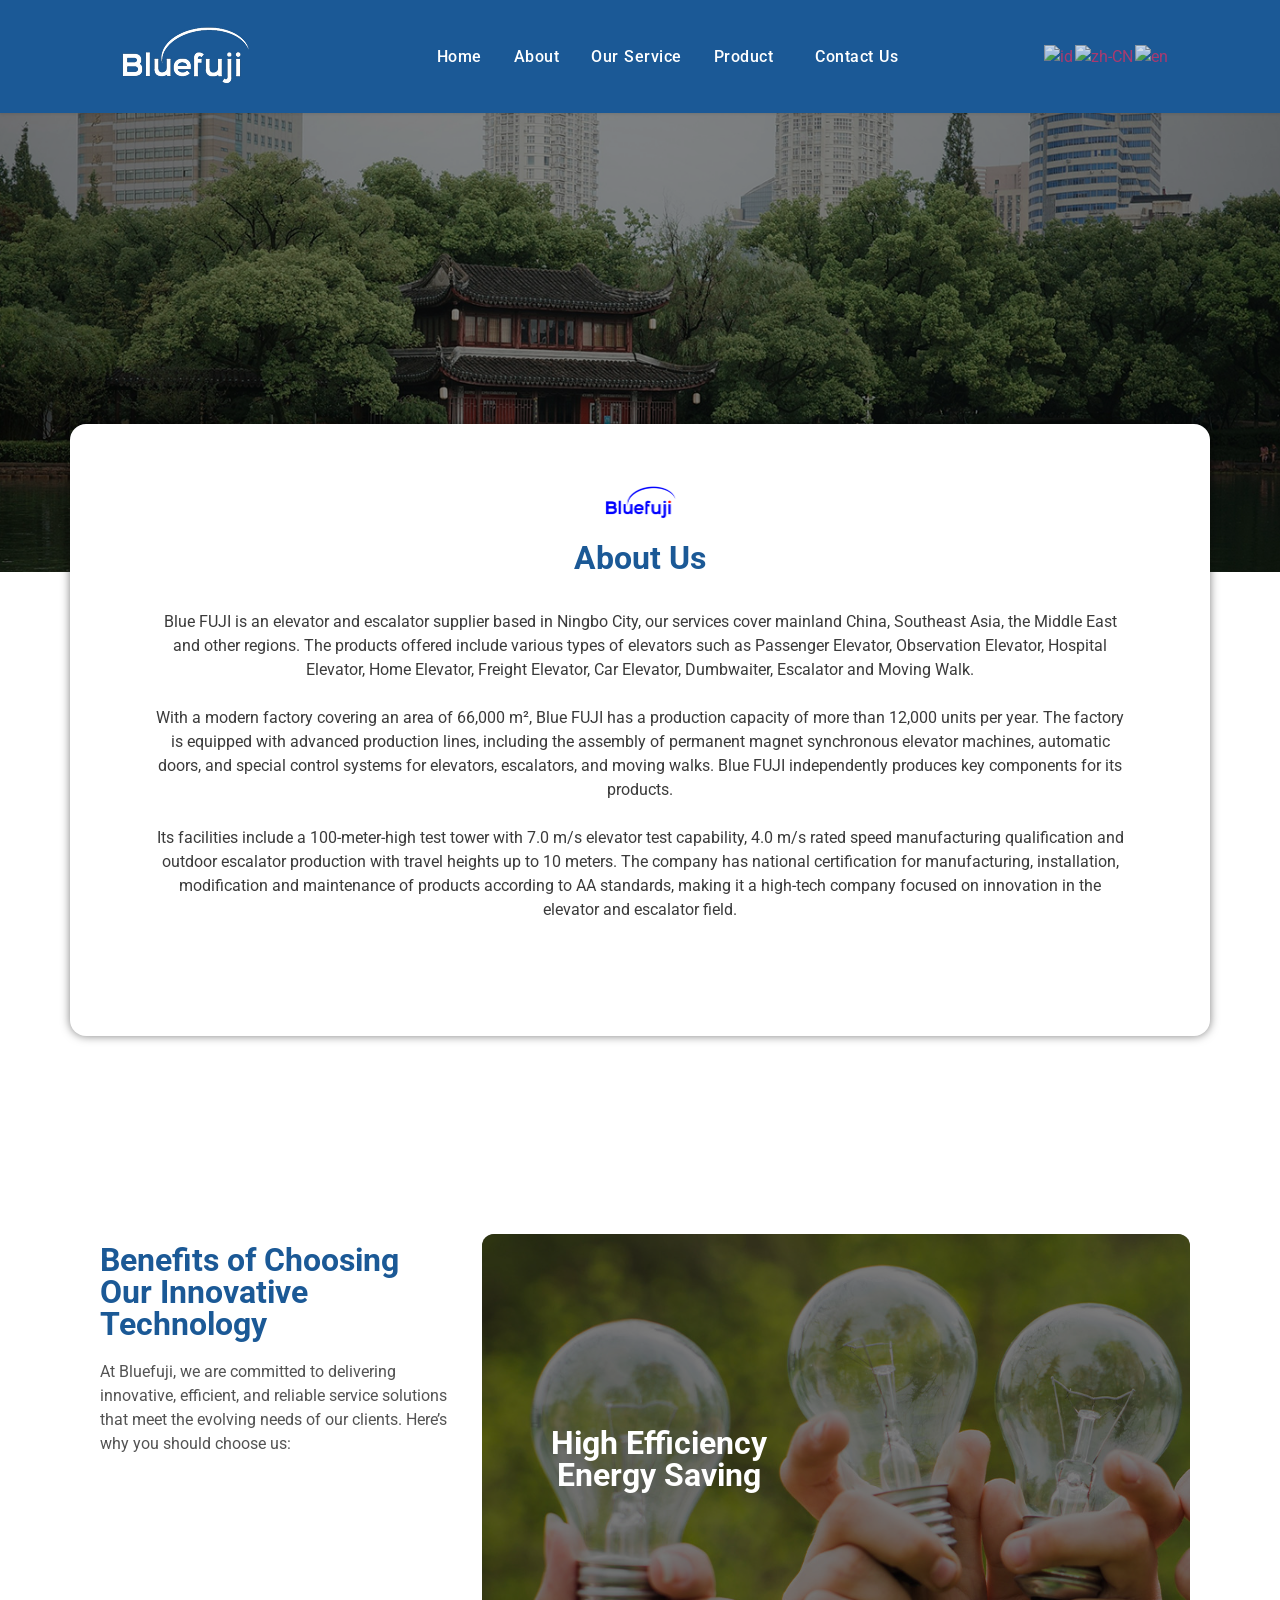
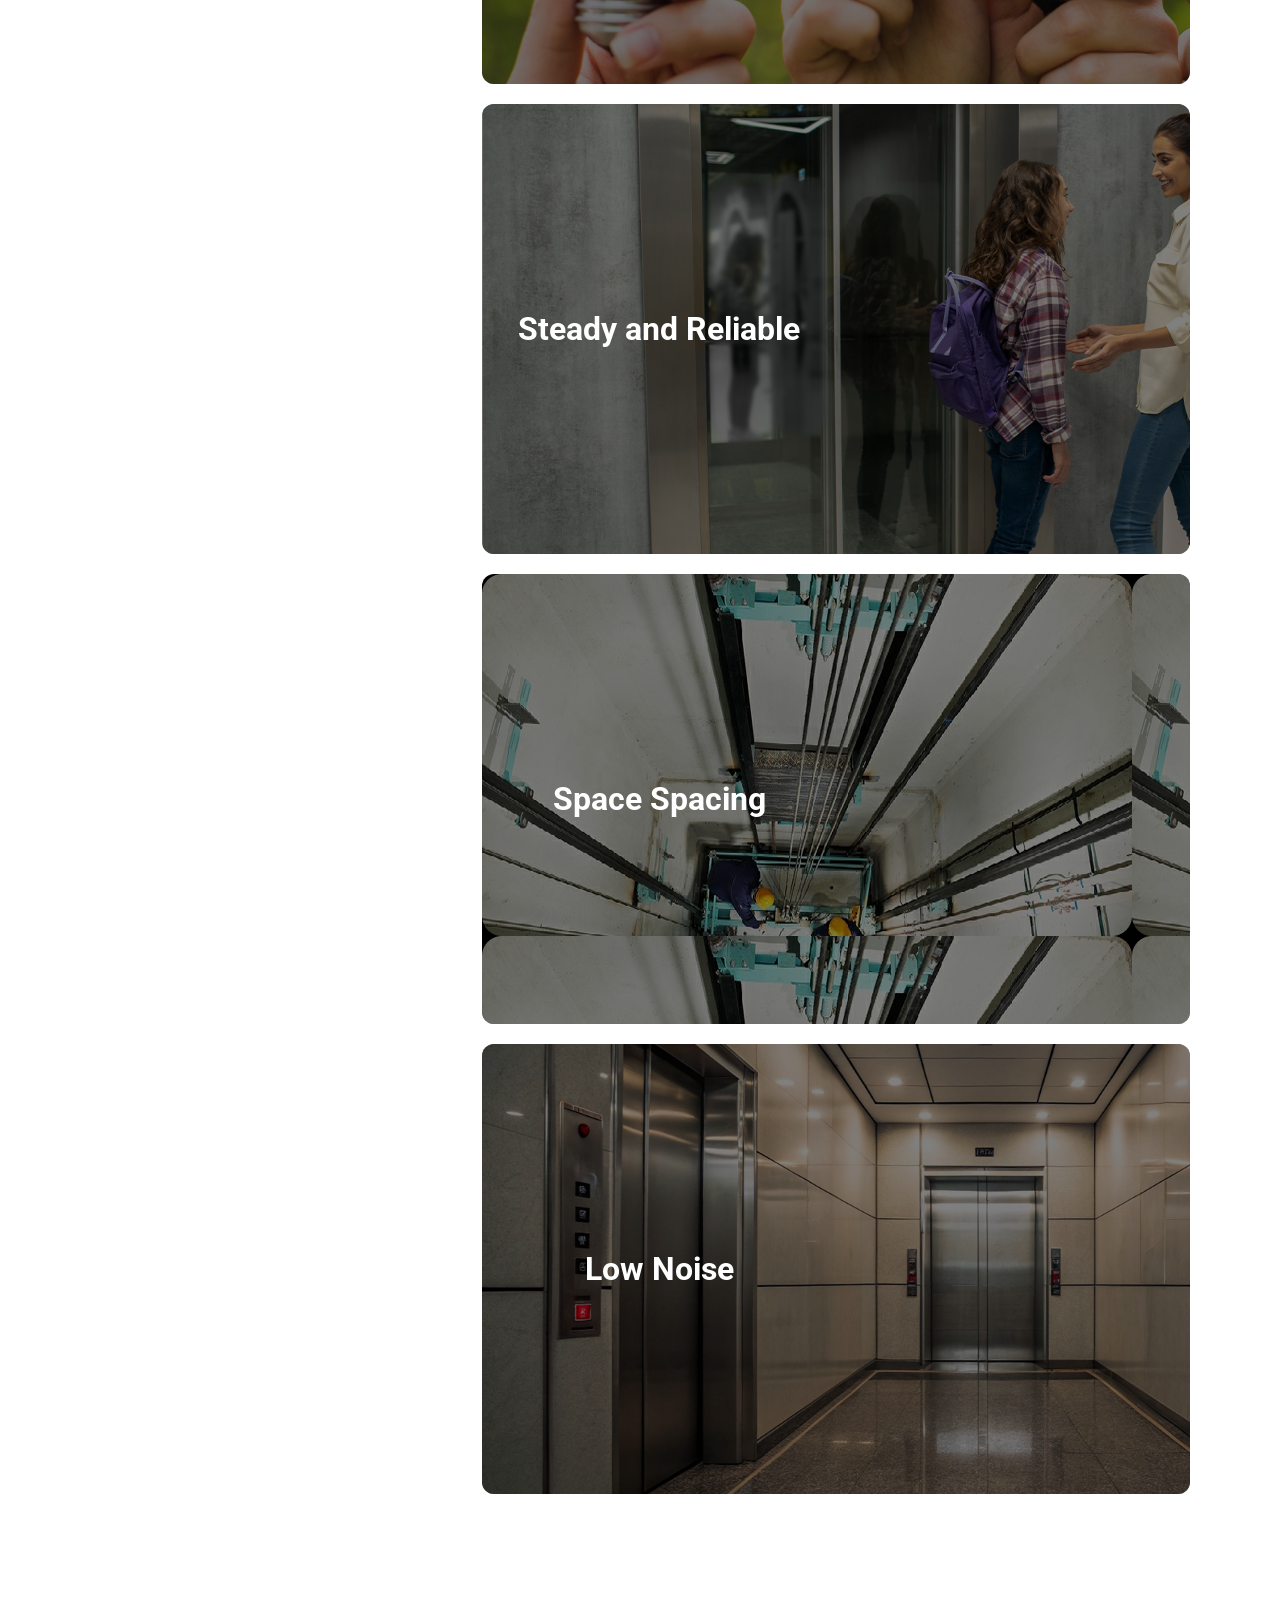
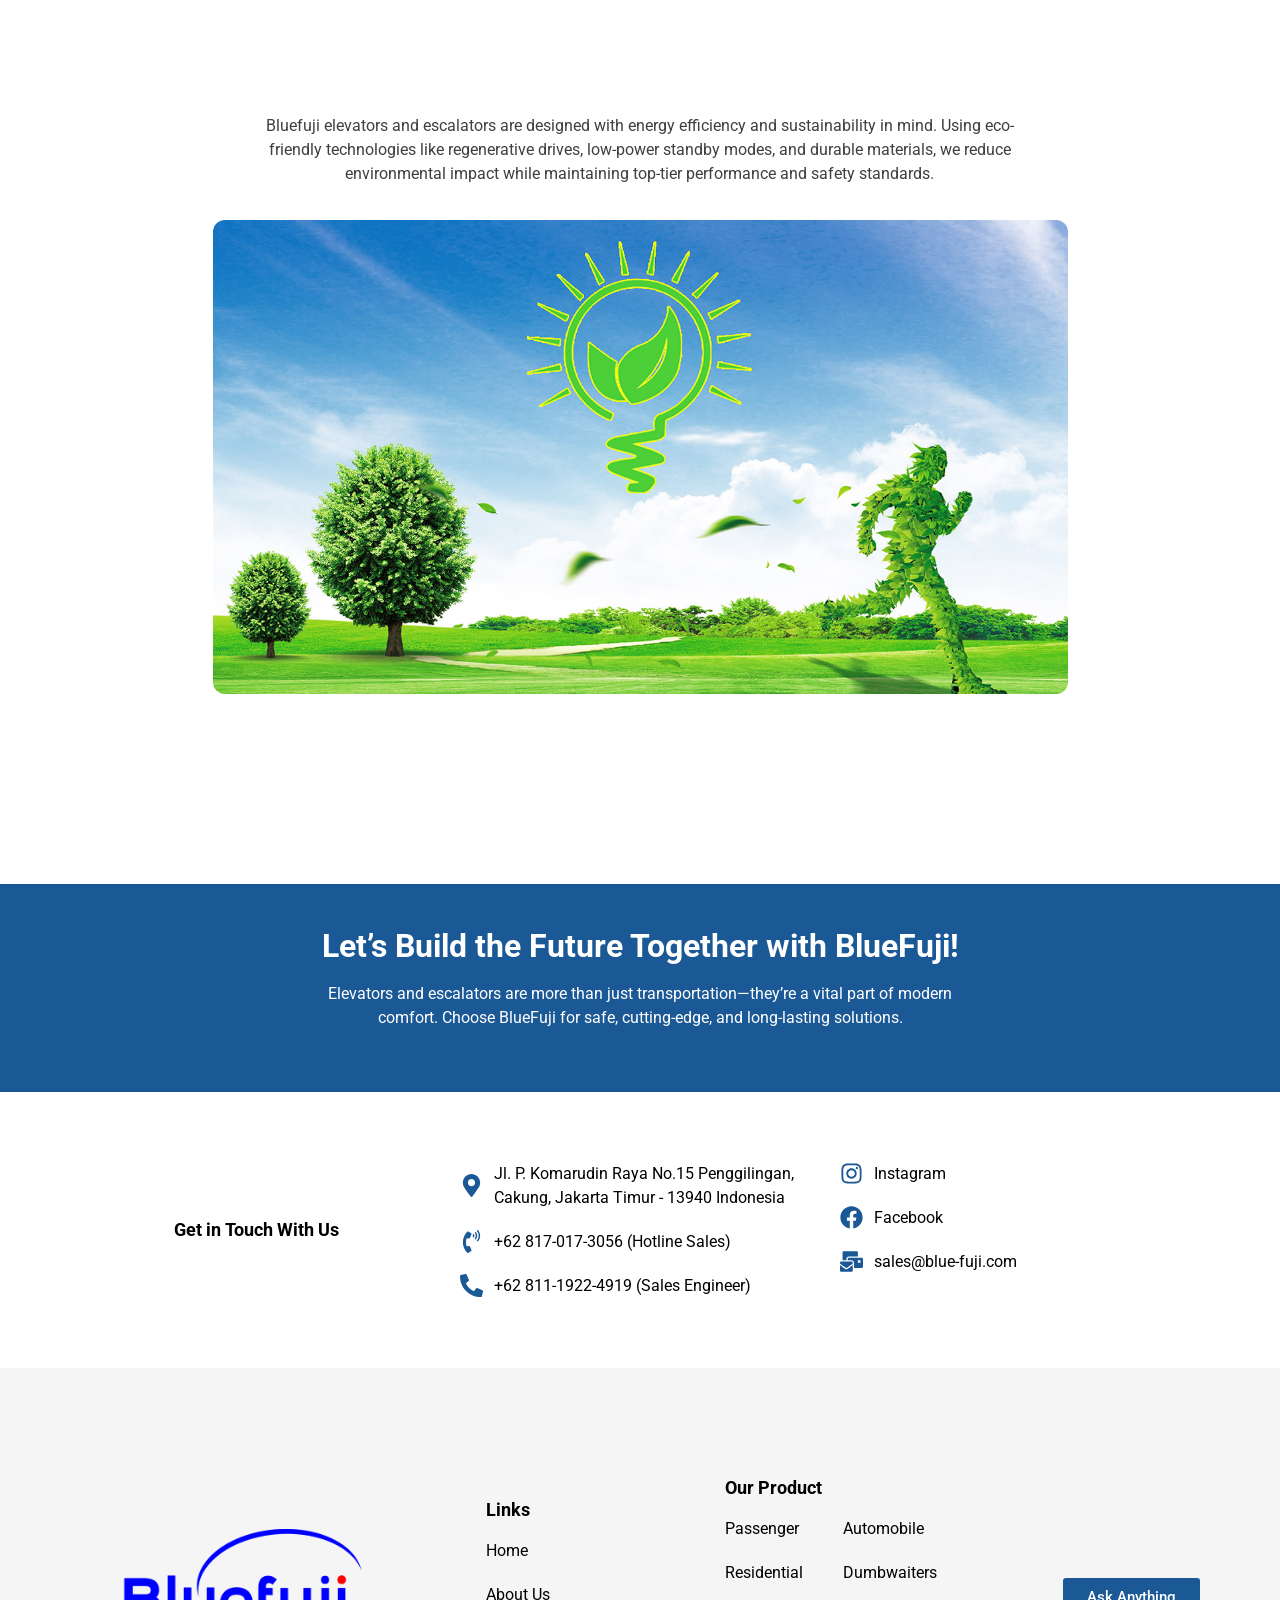
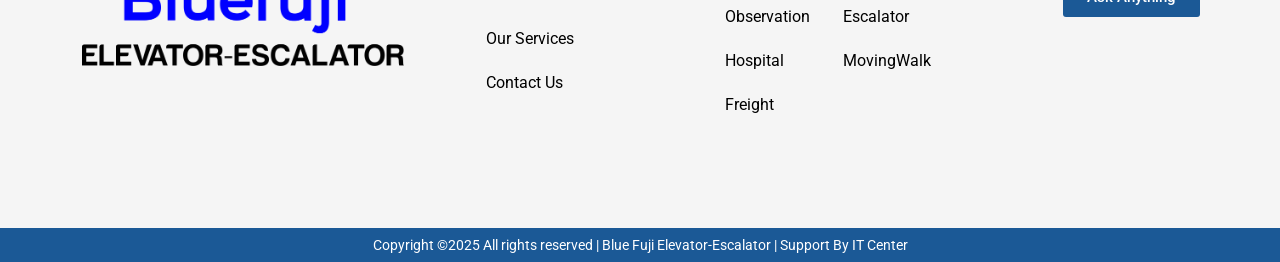
==== about/index.html @ 163751ea "first" ====
<!DOCTYPE html>
<html lang="en-US">
<head>
	<meta charset="UTF-8">
	<meta name="viewport" content="width=device-width, initial-scale=1">
	<link rel="profile" href="http://gmpg.org/xfn/11">
	<link rel="pingback" href="https://rararap22.github.io/bluefujinew/xmlrpc.php">
	<title>about &ndash; BlueFuji Elevator &amp; Escalator</title>
<meta name="robots" content="max-image-preview:large">
	<style>img:is([sizes="auto" i], [sizes^="auto," i]) { contain-intrinsic-size: 3000px 1500px }</style>
	<link rel="alternate" type="application/rss+xml" title="BlueFuji Elevator &amp; Escalator &raquo; Feed" href="https://rararap22.github.io/bluefujinew/feed/">
<link rel="alternate" type="application/rss+xml" title="BlueFuji Elevator &amp; Escalator &raquo; Comments Feed" href="https://rararap22.github.io/bluefujinew/comments/feed/">
<script>
window._wpemojiSettings = {"baseUrl":"https:\/\/s.w.org\/images\/core\/emoji\/16.0.1\/72x72\/","ext":".png","svgUrl":"https:\/\/s.w.org\/images\/core\/emoji\/16.0.1\/svg\/","svgExt":".svg","source":{"concatemoji":"https:\/\/rararap22.github.io\/bluefujinew\/wp-includes\/js\/wp-emoji-release.min.js?ver=6.8.2"}};
/*! This file is auto-generated */
!function(s,n){var o,i,e;function c(e){try{var t={supportTests:e,timestamp:(new Date).valueOf()};sessionStorage.setItem(o,JSON.stringify(t))}catch(e){}}function p(e,t,n){e.clearRect(0,0,e.canvas.width,e.canvas.height),e.fillText(t,0,0);var t=new Uint32Array(e.getImageData(0,0,e.canvas.width,e.canvas.height).data),a=(e.clearRect(0,0,e.canvas.width,e.canvas.height),e.fillText(n,0,0),new Uint32Array(e.getImageData(0,0,e.canvas.width,e.canvas.height).data));return t.every(function(e,t){return e===a[t]})}function u(e,t){e.clearRect(0,0,e.canvas.width,e.canvas.height),e.fillText(t,0,0);for(var n=e.getImageData(16,16,1,1),a=0;a<n.data.length;a++)if(0!==n.data[a])return!1;return!0}function f(e,t,n,a){switch(t){case"flag":return n(e,"\ud83c\udff3\ufe0f\u200d\u26a7\ufe0f","\ud83c\udff3\ufe0f\u200b\u26a7\ufe0f")?!1:!n(e,"\ud83c\udde8\ud83c\uddf6","\ud83c\udde8\u200b\ud83c\uddf6")&&!n(e,"\ud83c\udff4\udb40\udc67\udb40\udc62\udb40\udc65\udb40\udc6e\udb40\udc67\udb40\udc7f","\ud83c\udff4\u200b\udb40\udc67\u200b\udb40\udc62\u200b\udb40\udc65\u200b\udb40\udc6e\u200b\udb40\udc67\u200b\udb40\udc7f");case"emoji":return!a(e,"\ud83e\udedf")}return!1}function g(e,t,n,a){var r="undefined"!=typeof WorkerGlobalScope&&self instanceof WorkerGlobalScope?new OffscreenCanvas(300,150):s.createElement("canvas"),o=r.getContext("2d",{willReadFrequently:!0}),i=(o.textBaseline="top",o.font="600 32px Arial",{});return e.forEach(function(e){i[e]=t(o,e,n,a)}),i}function t(e){var t=s.createElement("script");t.src=e,t.defer=!0,s.head.appendChild(t)}"undefined"!=typeof Promise&&(o="wpEmojiSettingsSupports",i=["flag","emoji"],n.supports={everything:!0,everythingExceptFlag:!0},e=new Promise(function(e){s.addEventListener("DOMContentLoaded",e,{once:!0})}),new Promise(function(t){var n=function(){try{var e=JSON.parse(sessionStorage.getItem(o));if("object"==typeof e&&"number"==typeof e.timestamp&&(new Date).valueOf()<e.timestamp+604800&&"object"==typeof e.supportTests)return e.supportTests}catch(e){}return null}();if(!n){if("undefined"!=typeof Worker&&"undefined"!=typeof OffscreenCanvas&&"undefined"!=typeof URL&&URL.createObjectURL&&"undefined"!=typeof Blob)try{var e="postMessage("+g.toString()+"("+[JSON.stringify(i),f.toString(),p.toString(),u.toString()].join(",")+"));",a=new Blob([e],{type:"text/javascript"}),r=new Worker(URL.createObjectURL(a),{name:"wpTestEmojiSupports"});return void(r.onmessage=function(e){c(n=e.data),r.terminate(),t(n)})}catch(e){}c(n=g(i,f,p,u))}t(n)}).then(function(e){for(var t in e)n.supports[t]=e[t],n.supports.everything=n.supports.everything&&n.supports[t],"flag"!==t&&(n.supports.everythingExceptFlag=n.supports.everythingExceptFlag&&n.supports[t]);n.supports.everythingExceptFlag=n.supports.everythingExceptFlag&&!n.supports.flag,n.DOMReady=!1,n.readyCallback=function(){n.DOMReady=!0}}).then(function(){return e}).then(function(){var e;n.supports.everything||(n.readyCallback(),(e=n.source||{}).concatemoji?t(e.concatemoji):e.wpemoji&&e.twemoji&&(t(e.twemoji),t(e.wpemoji)))}))}((window,document),window._wpemojiSettings);
</script>
<link rel="stylesheet" id="hfe-widgets-style-css" href="https://rararap22.github.io/bluefujinew/wp-content/plugins/header-footer-elementor/inc/widgets-css/frontend.css?ver=2.4.6" media="all">
<link rel="stylesheet" id="premium-addons-css" href="https://rararap22.github.io/bluefujinew/wp-content/plugins/premium-addons-for-elementor/assets/frontend/min-css/premium-addons.min.css?ver=4.11.22" media="all">
<style id="wp-emoji-styles-inline-css">

	img.wp-smiley, img.emoji {
		display: inline !important;
		border: none !important;
		box-shadow: none !important;
		height: 1em !important;
		width: 1em !important;
		margin: 0 0.07em !important;
		vertical-align: -0.1em !important;
		background: none !important;
		padding: 0 !important;
	}
</style>
<style id="global-styles-inline-css">
:root{--wp--preset--aspect-ratio--square: 1;--wp--preset--aspect-ratio--4-3: 4/3;--wp--preset--aspect-ratio--3-4: 3/4;--wp--preset--aspect-ratio--3-2: 3/2;--wp--preset--aspect-ratio--2-3: 2/3;--wp--preset--aspect-ratio--16-9: 16/9;--wp--preset--aspect-ratio--9-16: 9/16;--wp--preset--color--black: #000000;--wp--preset--color--cyan-bluish-gray: #abb8c3;--wp--preset--color--white: #ffffff;--wp--preset--color--pale-pink: #f78da7;--wp--preset--color--vivid-red: #cf2e2e;--wp--preset--color--luminous-vivid-orange: #ff6900;--wp--preset--color--luminous-vivid-amber: #fcb900;--wp--preset--color--light-green-cyan: #7bdcb5;--wp--preset--color--vivid-green-cyan: #00d084;--wp--preset--color--pale-cyan-blue: #8ed1fc;--wp--preset--color--vivid-cyan-blue: #0693e3;--wp--preset--color--vivid-purple: #9b51e0;--wp--preset--gradient--vivid-cyan-blue-to-vivid-purple: linear-gradient(135deg,rgba(6,147,227,1) 0%,rgb(155,81,224) 100%);--wp--preset--gradient--light-green-cyan-to-vivid-green-cyan: linear-gradient(135deg,rgb(122,220,180) 0%,rgb(0,208,130) 100%);--wp--preset--gradient--luminous-vivid-amber-to-luminous-vivid-orange: linear-gradient(135deg,rgba(252,185,0,1) 0%,rgba(255,105,0,1) 100%);--wp--preset--gradient--luminous-vivid-orange-to-vivid-red: linear-gradient(135deg,rgba(255,105,0,1) 0%,rgb(207,46,46) 100%);--wp--preset--gradient--very-light-gray-to-cyan-bluish-gray: linear-gradient(135deg,rgb(238,238,238) 0%,rgb(169,184,195) 100%);--wp--preset--gradient--cool-to-warm-spectrum: linear-gradient(135deg,rgb(74,234,220) 0%,rgb(151,120,209) 20%,rgb(207,42,186) 40%,rgb(238,44,130) 60%,rgb(251,105,98) 80%,rgb(254,248,76) 100%);--wp--preset--gradient--blush-light-purple: linear-gradient(135deg,rgb(255,206,236) 0%,rgb(152,150,240) 100%);--wp--preset--gradient--blush-bordeaux: linear-gradient(135deg,rgb(254,205,165) 0%,rgb(254,45,45) 50%,rgb(107,0,62) 100%);--wp--preset--gradient--luminous-dusk: linear-gradient(135deg,rgb(255,203,112) 0%,rgb(199,81,192) 50%,rgb(65,88,208) 100%);--wp--preset--gradient--pale-ocean: linear-gradient(135deg,rgb(255,245,203) 0%,rgb(182,227,212) 50%,rgb(51,167,181) 100%);--wp--preset--gradient--electric-grass: linear-gradient(135deg,rgb(202,248,128) 0%,rgb(113,206,126) 100%);--wp--preset--gradient--midnight: linear-gradient(135deg,rgb(2,3,129) 0%,rgb(40,116,252) 100%);--wp--preset--font-size--small: 13px;--wp--preset--font-size--medium: 20px;--wp--preset--font-size--large: 36px;--wp--preset--font-size--x-large: 42px;--wp--preset--spacing--20: 0.44rem;--wp--preset--spacing--30: 0.67rem;--wp--preset--spacing--40: 1rem;--wp--preset--spacing--50: 1.5rem;--wp--preset--spacing--60: 2.25rem;--wp--preset--spacing--70: 3.38rem;--wp--preset--spacing--80: 5.06rem;--wp--preset--shadow--natural: 6px 6px 9px rgba(0, 0, 0, 0.2);--wp--preset--shadow--deep: 12px 12px 50px rgba(0, 0, 0, 0.4);--wp--preset--shadow--sharp: 6px 6px 0px rgba(0, 0, 0, 0.2);--wp--preset--shadow--outlined: 6px 6px 0px -3px rgba(255, 255, 255, 1), 6px 6px rgba(0, 0, 0, 1);--wp--preset--shadow--crisp: 6px 6px 0px rgba(0, 0, 0, 1);}:root { --wp--style--global--content-size: 800px;--wp--style--global--wide-size: 1200px; }:where(body) { margin: 0; }.wp-site-blocks > .alignleft { float: left; margin-right: 2em; }.wp-site-blocks > .alignright { float: right; margin-left: 2em; }.wp-site-blocks > .aligncenter { justify-content: center; margin-left: auto; margin-right: auto; }:where(.wp-site-blocks) > * { margin-block-start: 24px; margin-block-end: 0; }:where(.wp-site-blocks) > :first-child { margin-block-start: 0; }:where(.wp-site-blocks) > :last-child { margin-block-end: 0; }:root { --wp--style--block-gap: 24px; }:root :where(.is-layout-flow) > :first-child{margin-block-start: 0;}:root :where(.is-layout-flow) > :last-child{margin-block-end: 0;}:root :where(.is-layout-flow) > *{margin-block-start: 24px;margin-block-end: 0;}:root :where(.is-layout-constrained) > :first-child{margin-block-start: 0;}:root :where(.is-layout-constrained) > :last-child{margin-block-end: 0;}:root :where(.is-layout-constrained) > *{margin-block-start: 24px;margin-block-end: 0;}:root :where(.is-layout-flex){gap: 24px;}:root :where(.is-layout-grid){gap: 24px;}.is-layout-flow > .alignleft{float: left;margin-inline-start: 0;margin-inline-end: 2em;}.is-layout-flow > .alignright{float: right;margin-inline-start: 2em;margin-inline-end: 0;}.is-layout-flow > .aligncenter{margin-left: auto !important;margin-right: auto !important;}.is-layout-constrained > .alignleft{float: left;margin-inline-start: 0;margin-inline-end: 2em;}.is-layout-constrained > .alignright{float: right;margin-inline-start: 2em;margin-inline-end: 0;}.is-layout-constrained > .aligncenter{margin-left: auto !important;margin-right: auto !important;}.is-layout-constrained > :where(:not(.alignleft):not(.alignright):not(.alignfull)){max-width: var(--wp--style--global--content-size);margin-left: auto !important;margin-right: auto !important;}.is-layout-constrained > .alignwide{max-width: var(--wp--style--global--wide-size);}body .is-layout-flex{display: flex;}.is-layout-flex{flex-wrap: wrap;align-items: center;}.is-layout-flex > :is(*, div){margin: 0;}body .is-layout-grid{display: grid;}.is-layout-grid > :is(*, div){margin: 0;}body{padding-top: 0px;padding-right: 0px;padding-bottom: 0px;padding-left: 0px;}a:where(:not(.wp-element-button)){text-decoration: underline;}:root :where(.wp-element-button, .wp-block-button__link){background-color: #32373c;border-width: 0;color: #fff;font-family: inherit;font-size: inherit;line-height: inherit;padding: calc(0.667em + 2px) calc(1.333em + 2px);text-decoration: none;}.has-black-color{color: var(--wp--preset--color--black) !important;}.has-cyan-bluish-gray-color{color: var(--wp--preset--color--cyan-bluish-gray) !important;}.has-white-color{color: var(--wp--preset--color--white) !important;}.has-pale-pink-color{color: var(--wp--preset--color--pale-pink) !important;}.has-vivid-red-color{color: var(--wp--preset--color--vivid-red) !important;}.has-luminous-vivid-orange-color{color: var(--wp--preset--color--luminous-vivid-orange) !important;}.has-luminous-vivid-amber-color{color: var(--wp--preset--color--luminous-vivid-amber) !important;}.has-light-green-cyan-color{color: var(--wp--preset--color--light-green-cyan) !important;}.has-vivid-green-cyan-color{color: var(--wp--preset--color--vivid-green-cyan) !important;}.has-pale-cyan-blue-color{color: var(--wp--preset--color--pale-cyan-blue) !important;}.has-vivid-cyan-blue-color{color: var(--wp--preset--color--vivid-cyan-blue) !important;}.has-vivid-purple-color{color: var(--wp--preset--color--vivid-purple) !important;}.has-black-background-color{background-color: var(--wp--preset--color--black) !important;}.has-cyan-bluish-gray-background-color{background-color: var(--wp--preset--color--cyan-bluish-gray) !important;}.has-white-background-color{background-color: var(--wp--preset--color--white) !important;}.has-pale-pink-background-color{background-color: var(--wp--preset--color--pale-pink) !important;}.has-vivid-red-background-color{background-color: var(--wp--preset--color--vivid-red) !important;}.has-luminous-vivid-orange-background-color{background-color: var(--wp--preset--color--luminous-vivid-orange) !important;}.has-luminous-vivid-amber-background-color{background-color: var(--wp--preset--color--luminous-vivid-amber) !important;}.has-light-green-cyan-background-color{background-color: var(--wp--preset--color--light-green-cyan) !important;}.has-vivid-green-cyan-background-color{background-color: var(--wp--preset--color--vivid-green-cyan) !important;}.has-pale-cyan-blue-background-color{background-color: var(--wp--preset--color--pale-cyan-blue) !important;}.has-vivid-cyan-blue-background-color{background-color: var(--wp--preset--color--vivid-cyan-blue) !important;}.has-vivid-purple-background-color{background-color: var(--wp--preset--color--vivid-purple) !important;}.has-black-border-color{border-color: var(--wp--preset--color--black) !important;}.has-cyan-bluish-gray-border-color{border-color: var(--wp--preset--color--cyan-bluish-gray) !important;}.has-white-border-color{border-color: var(--wp--preset--color--white) !important;}.has-pale-pink-border-color{border-color: var(--wp--preset--color--pale-pink) !important;}.has-vivid-red-border-color{border-color: var(--wp--preset--color--vivid-red) !important;}.has-luminous-vivid-orange-border-color{border-color: var(--wp--preset--color--luminous-vivid-orange) !important;}.has-luminous-vivid-amber-border-color{border-color: var(--wp--preset--color--luminous-vivid-amber) !important;}.has-light-green-cyan-border-color{border-color: var(--wp--preset--color--light-green-cyan) !important;}.has-vivid-green-cyan-border-color{border-color: var(--wp--preset--color--vivid-green-cyan) !important;}.has-pale-cyan-blue-border-color{border-color: var(--wp--preset--color--pale-cyan-blue) !important;}.has-vivid-cyan-blue-border-color{border-color: var(--wp--preset--color--vivid-cyan-blue) !important;}.has-vivid-purple-border-color{border-color: var(--wp--preset--color--vivid-purple) !important;}.has-vivid-cyan-blue-to-vivid-purple-gradient-background{background: var(--wp--preset--gradient--vivid-cyan-blue-to-vivid-purple) !important;}.has-light-green-cyan-to-vivid-green-cyan-gradient-background{background: var(--wp--preset--gradient--light-green-cyan-to-vivid-green-cyan) !important;}.has-luminous-vivid-amber-to-luminous-vivid-orange-gradient-background{background: var(--wp--preset--gradient--luminous-vivid-amber-to-luminous-vivid-orange) !important;}.has-luminous-vivid-orange-to-vivid-red-gradient-background{background: var(--wp--preset--gradient--luminous-vivid-orange-to-vivid-red) !important;}.has-very-light-gray-to-cyan-bluish-gray-gradient-background{background: var(--wp--preset--gradient--very-light-gray-to-cyan-bluish-gray) !important;}.has-cool-to-warm-spectrum-gradient-background{background: var(--wp--preset--gradient--cool-to-warm-spectrum) !important;}.has-blush-light-purple-gradient-background{background: var(--wp--preset--gradient--blush-light-purple) !important;}.has-blush-bordeaux-gradient-background{background: var(--wp--preset--gradient--blush-bordeaux) !important;}.has-luminous-dusk-gradient-background{background: var(--wp--preset--gradient--luminous-dusk) !important;}.has-pale-ocean-gradient-background{background: var(--wp--preset--gradient--pale-ocean) !important;}.has-electric-grass-gradient-background{background: var(--wp--preset--gradient--electric-grass) !important;}.has-midnight-gradient-background{background: var(--wp--preset--gradient--midnight) !important;}.has-small-font-size{font-size: var(--wp--preset--font-size--small) !important;}.has-medium-font-size{font-size: var(--wp--preset--font-size--medium) !important;}.has-large-font-size{font-size: var(--wp--preset--font-size--large) !important;}.has-x-large-font-size{font-size: var(--wp--preset--font-size--x-large) !important;}
:root :where(.wp-block-pullquote){font-size: 1.5em;line-height: 1.6;}
</style>
<link rel="stylesheet" id="hfe-style-css" href="https://rararap22.github.io/bluefujinew/wp-content/plugins/header-footer-elementor/assets/css/header-footer-elementor.css?ver=2.4.6" media="all">
<link rel="stylesheet" id="elementor-frontend-css" href="https://rararap22.github.io/bluefujinew/wp-content/plugins/elementor/assets/css/frontend.min.css?ver=3.30.3" media="all">
<link rel="stylesheet" id="elementor-post-6-css" href="https://rararap22.github.io/bluefujinew/wp-content/uploads/elementor/css/post-6.css?ver=1754620391" media="all">
<link rel="stylesheet" id="widget-image-css" href="https://rararap22.github.io/bluefujinew/wp-content/plugins/elementor/assets/css/widget-image.min.css?ver=3.30.3" media="all">
<link rel="stylesheet" id="widget-heading-css" href="https://rararap22.github.io/bluefujinew/wp-content/plugins/elementor/assets/css/widget-heading.min.css?ver=3.30.3" media="all">
<link rel="stylesheet" id="e-sticky-css" href="https://rararap22.github.io/bluefujinew/wp-content/plugins/pro-elements/assets/css/modules/sticky.min.css?ver=3.30.0" media="all">
<link rel="stylesheet" id="elementor-post-400-css" href="https://rararap22.github.io/bluefujinew/wp-content/uploads/elementor/css/post-400.css?ver=1754621875" media="all">
<link rel="stylesheet" id="elementor-post-13-css" href="https://rararap22.github.io/bluefujinew/wp-content/uploads/elementor/css/post-13.css?ver=1754620391" media="all">
<link rel="stylesheet" id="elementor-post-57-css" href="https://rararap22.github.io/bluefujinew/wp-content/uploads/elementor/css/post-57.css?ver=1754621875" media="all">
<link rel="stylesheet" id="hello-elementor-css" href="https://rararap22.github.io/bluefujinew/wp-content/themes/hello-elementor/assets/css/reset.css?ver=3.4.4" media="all">
<link rel="stylesheet" id="hello-elementor-theme-style-css" href="https://rararap22.github.io/bluefujinew/wp-content/themes/hello-elementor/assets/css/theme.css?ver=3.4.4" media="all">
<link rel="stylesheet" id="hello-elementor-header-footer-css" href="https://rararap22.github.io/bluefujinew/wp-content/themes/hello-elementor/assets/css/header-footer.css?ver=3.4.4" media="all">
<link rel="stylesheet" id="hfe-elementor-icons-css" href="https://rararap22.github.io/bluefujinew/wp-content/plugins/elementor/assets/lib/eicons/css/elementor-icons.min.css?ver=5.34.0" media="all">
<link rel="stylesheet" id="hfe-icons-list-css" href="https://rararap22.github.io/bluefujinew/wp-content/plugins/elementor/assets/css/widget-icon-list.min.css?ver=3.24.3" media="all">
<link rel="stylesheet" id="hfe-social-icons-css" href="https://rararap22.github.io/bluefujinew/wp-content/plugins/elementor/assets/css/widget-social-icons.min.css?ver=3.24.0" media="all">
<link rel="stylesheet" id="hfe-social-share-icons-brands-css" href="https://rararap22.github.io/bluefujinew/wp-content/plugins/elementor/assets/lib/font-awesome/css/brands.css?ver=5.15.3" media="all">
<link rel="stylesheet" id="hfe-social-share-icons-fontawesome-css" href="https://rararap22.github.io/bluefujinew/wp-content/plugins/elementor/assets/lib/font-awesome/css/fontawesome.css?ver=5.15.3" media="all">
<link rel="stylesheet" id="hfe-nav-menu-icons-css" href="https://rararap22.github.io/bluefujinew/wp-content/plugins/elementor/assets/lib/font-awesome/css/solid.css?ver=5.15.3" media="all">
<link rel="stylesheet" id="hfe-widget-blockquote-css" href="https://rararap22.github.io/bluefujinew/wp-content/plugins/elementor-pro/assets/css/widget-blockquote.min.css?ver=3.25.0" media="all">
<link rel="stylesheet" id="hfe-mega-menu-css" href="https://rararap22.github.io/bluefujinew/wp-content/plugins/elementor-pro/assets/css/widget-mega-menu.min.css?ver=3.26.2" media="all">
<link rel="stylesheet" id="hfe-nav-menu-widget-css" href="https://rararap22.github.io/bluefujinew/wp-content/plugins/elementor-pro/assets/css/widget-nav-menu.min.css?ver=3.26.0" media="all">
<link rel="stylesheet" id="eael-general-css" href="https://rararap22.github.io/bluefujinew/wp-content/plugins/essential-addons-for-elementor-lite/assets/front-end/css/view/general.min.css?ver=6.2.1" media="all">
<link rel="stylesheet" id="wpr-text-animations-css-css" href="https://rararap22.github.io/bluefujinew/wp-content/plugins/royal-elementor-addons/assets/css/lib/animations/text-animations.min.css?ver=1.7.1028" media="all">
<link rel="stylesheet" id="wpr-addons-css-css" href="https://rararap22.github.io/bluefujinew/wp-content/plugins/royal-elementor-addons/assets/css/frontend.min.css?ver=1.7.1028" media="all">
<link rel="stylesheet" id="font-awesome-5-all-css" href="https://rararap22.github.io/bluefujinew/wp-content/plugins/elementor/assets/lib/font-awesome/css/all.min.css?ver=4.11.22" media="all">
<link rel="stylesheet" id="elementor-gf-local-roboto-css" href="https://rararap22.github.io/bluefujinew/wp-content/uploads/elementor/google-fonts/css/roboto.css?ver=1753676787" media="all">
<script data-cfasync="false" src="https://rararap22.github.io/bluefujinew/wp-includes/js/jquery/jquery.min.js?ver=3.7.1" id="jquery-core-js"></script>
<script data-cfasync="false" src="https://rararap22.github.io/bluefujinew/wp-includes/js/jquery/jquery-migrate.min.js?ver=3.4.1" id="jquery-migrate-js"></script>
<script id="jquery-js-after">
!function($){"use strict";$(document).ready(function(){$(this).scrollTop()>100&&$(".hfe-scroll-to-top-wrap").removeClass("hfe-scroll-to-top-hide"),$(window).scroll(function(){$(this).scrollTop()<100?$(".hfe-scroll-to-top-wrap").fadeOut(300):$(".hfe-scroll-to-top-wrap").fadeIn(300)}),$(".hfe-scroll-to-top-wrap").on("click",function(){$("html, body").animate({scrollTop:0},300);return!1})})}(jQuery);
!function($){'use strict';$(document).ready(function(){var bar=$('.hfe-reading-progress-bar');if(!bar.length)return;$(window).on('scroll',function(){var s=$(window).scrollTop(),d=$(document).height()-$(window).height(),p=d? s/d*100:0;bar.css('width',p+'%')});});}(jQuery);
</script>
<link rel="https://api.w.org/" href="https://rararap22.github.io/bluefujinew/wp-json/"><link rel="alternate" title="JSON" type="application/json" href="https://rararap22.github.io/bluefujinew/wp-json/wp/v2/pages/400"><link rel="EditURI" type="application/rsd+xml" title="RSD" href="https://rararap22.github.io/bluefujinew/xmlrpc.php?rsd">
<meta name="generator" content="WordPress 6.8.2">
<link rel="canonical" href="https://rararap22.github.io/bluefujinew/about/">
<link rel="shortlink" href="https://rararap22.github.io/bluefujinew/?p=400">
<link rel="alternate" title="oEmbed (JSON)" type="application/json+oembed" href="https://rararap22.github.io/bluefujinew/wp-json/oembed/1.0/embed?url=https%3A%2F%2Frararap22.github.io%2Fbluefujinew%2Fabout%2F">
<link rel="alternate" title="oEmbed (XML)" type="text/xml+oembed" href="https://rararap22.github.io/bluefujinew/wp-json/oembed/1.0/embed?url=https%3A%2F%2Frararap22.github.io%2Fbluefujinew%2Fabout%2F&amp;format=xml">
<meta name="generator" content="Elementor 3.30.3; features: e_font_icon_svg, additional_custom_breakpoints, e_element_cache; settings: css_print_method-external, google_font-enabled, font_display-swap">
			<style>
				.e-con.e-parent:nth-of-type(n+4):not(.e-lazyloaded):not(.e-no-lazyload),
				.e-con.e-parent:nth-of-type(n+4):not(.e-lazyloaded):not(.e-no-lazyload) * {
					background-image: none !important;
				}
				@media screen and (max-height: 1024px) {
					.e-con.e-parent:nth-of-type(n+3):not(.e-lazyloaded):not(.e-no-lazyload),
					.e-con.e-parent:nth-of-type(n+3):not(.e-lazyloaded):not(.e-no-lazyload) * {
						background-image: none !important;
					}
				}
				@media screen and (max-height: 640px) {
					.e-con.e-parent:nth-of-type(n+2):not(.e-lazyloaded):not(.e-no-lazyload),
					.e-con.e-parent:nth-of-type(n+2):not(.e-lazyloaded):not(.e-no-lazyload) * {
						background-image: none !important;
					}
				}
			</style>
					<style id="wp-custom-css">
			

/** Start Block Kit CSS: 144-3-3a7d335f39a8579c20cdf02f8d462582 **/

.envato-block__preview{overflow: visible;}

/* Envato Kit 141 Custom Styles - Applied to the element under Advanced */

.elementor-headline-animation-type-drop-in .elementor-headline-dynamic-wrapper{
	text-align: center;
}
.envato-kit-141-top-0 h1,
.envato-kit-141-top-0 h2,
.envato-kit-141-top-0 h3,
.envato-kit-141-top-0 h4,
.envato-kit-141-top-0 h5,
.envato-kit-141-top-0 h6,
.envato-kit-141-top-0 p {
	margin-top: 0;
}

.envato-kit-141-newsletter-inline .elementor-field-textual.elementor-size-md {
	padding-left: 1.5rem;
	padding-right: 1.5rem;
}

.envato-kit-141-bottom-0 p {
	margin-bottom: 0;
}

.envato-kit-141-bottom-8 .elementor-price-list .elementor-price-list-item .elementor-price-list-header {
	margin-bottom: .5rem;
}

.envato-kit-141.elementor-widget-testimonial-carousel.elementor-pagination-type-bullets .swiper-container {
	padding-bottom: 52px;
}

.envato-kit-141-display-inline {
	display: inline-block;
}

.envato-kit-141 .elementor-slick-slider ul.slick-dots {
	bottom: -40px;
}

/** End Block Kit CSS: 144-3-3a7d335f39a8579c20cdf02f8d462582 **/



/** Start Block Kit CSS: 71-3-d415519effd9e11f35d2438c58ea7ebf **/

.envato-block__preview{overflow: visible;}

/** End Block Kit CSS: 71-3-d415519effd9e11f35d2438c58ea7ebf **/



/** Start Block Kit CSS: 136-3-fc37602abad173a9d9d95d89bbe6bb80 **/

.envato-block__preview{overflow: visible !important;}

/** End Block Kit CSS: 136-3-fc37602abad173a9d9d95d89bbe6bb80 **/



/** Start Block Kit CSS: 141-3-1d55f1e76be9fb1a8d9de88accbe962f **/

.envato-kit-138-bracket .elementor-widget-container > *:before{
	content:"[";
	color:#ffab00;
	display:inline-block;
	margin-right:4px;
	line-height:1em;
	position:relative;
	top:-1px;
}

.envato-kit-138-bracket .elementor-widget-container > *:after{
	content:"]";
	color:#ffab00;
	display:inline-block;
	margin-left:4px;
	line-height:1em;
	position:relative;
	top:-1px;
}

/** End Block Kit CSS: 141-3-1d55f1e76be9fb1a8d9de88accbe962f **/



/** Start Block Kit CSS: 143-3-7969bb877702491bc5ca272e536ada9d **/

.envato-block__preview{overflow: visible;}
/* Material Button Click Effect */
.envato-kit-140-material-hit .menu-item a,
.envato-kit-140-material-button .elementor-button{
  background-position: center;
  transition: background 0.8s;
}
.envato-kit-140-material-hit .menu-item a:hover,
.envato-kit-140-material-button .elementor-button:hover{
  background: radial-gradient(circle, transparent 1%, #fff 1%) center/15000%;
}
.envato-kit-140-material-hit .menu-item a:active,
.envato-kit-140-material-button .elementor-button:active{
  background-color: #FFF;
  background-size: 100%;
  transition: background 0s;
}

/* Field Shadow */
.envato-kit-140-big-shadow-form .elementor-field-textual{
	box-shadow: 0 20px 30px rgba(0,0,0, .05);
}

/* FAQ */
.envato-kit-140-faq .elementor-accordion .elementor-accordion-item{
	border-width: 0 0 1px !important;
}

/* Scrollable Columns */
.envato-kit-140-scrollable{
	 height: 100%;
   overflow: auto;
   overflow-x: hidden;
}

/* ImageBox: No Space */
.envato-kit-140-imagebox-nospace:hover{
	transform: scale(1.1);
	transition: all 0.3s;
}
.envato-kit-140-imagebox-nospace figure{
	line-height: 0;
}

.envato-kit-140-slide .elementor-slide-content{
	background: #FFF;
	margin-left: -60px;
	padding: 1em;
}
.envato-kit-140-carousel .slick-active:not(.slick-current)  img{
	padding: 20px !important;
	transition: all .9s;
}

/** End Block Kit CSS: 143-3-7969bb877702491bc5ca272e536ada9d **/



/** Start Block Kit CSS: 105-3-0fb64e69c49a8e10692d28840c54ef95 **/

.envato-kit-102-phone-overlay {
	position: absolute !important;
	display: block !important;
	top: 0%;
	left: 0%;
	right: 0%;
	margin: auto;
	z-index: 1;
}

/** End Block Kit CSS: 105-3-0fb64e69c49a8e10692d28840c54ef95 **/

		</style>
		<style id="wpr_lightbox_styles">
				.lg-backdrop {
					background-color: rgba(0,0,0,0.6) !important;
				}
				.lg-toolbar,
				.lg-dropdown {
					background-color: rgba(0,0,0,0.8) !important;
				}
				.lg-dropdown:after {
					border-bottom-color: rgba(0,0,0,0.8) !important;
				}
				.lg-sub-html {
					background-color: rgba(0,0,0,0.8) !important;
				}
				.lg-thumb-outer,
				.lg-progress-bar {
					background-color: #444444 !important;
				}
				.lg-progress {
					background-color: #a90707 !important;
				}
				.lg-icon {
					color: #efefef !important;
					font-size: 20px !important;
				}
				.lg-icon.lg-toogle-thumb {
					font-size: 24px !important;
				}
				.lg-icon:hover,
				.lg-dropdown-text:hover {
					color: #ffffff !important;
				}
				.lg-sub-html,
				.lg-dropdown-text {
					color: #efefef !important;
					font-size: 14px !important;
				}
				#lg-counter {
					color: #efefef !important;
					font-size: 14px !important;
				}
				.lg-prev,
				.lg-next {
					font-size: 35px !important;
				}

				/* Defaults */
				.lg-icon {
				background-color: transparent !important;
				}

				#lg-counter {
				opacity: 0.9;
				}

				.lg-thumb-outer {
				padding: 0 10px;
				}

				.lg-thumb-item {
				border-radius: 0 !important;
				border: none !important;
				opacity: 0.5;
				}

				.lg-thumb-item.active {
					opacity: 1;
				}
	         </style></head>

<body class="wp-singular page-template-default page page-id-400 wp-embed-responsive wp-theme-hello-elementor ehf-header ehf-footer ehf-template-hello-elementor ehf-stylesheet-hello-elementor hello-elementor-default elementor-default elementor-kit-6 elementor-page elementor-page-400">
<div id="page" class="hfeed site">

		<header id="masthead" itemscope="itemscope" itemtype="https://schema.org/WPHeader">
			<p class="main-title bhf-hidden" itemprop="headline"><a href="https://rararap22.github.io/bluefujinew" title="BlueFuji Elevator &amp; Escalator" rel="home">BlueFuji Elevator &amp; Escalator</a></p>
					<div data-elementor-type="wp-post" data-elementor-id="13" class="elementor elementor-13" data-elementor-post-type="elementor-hf">
						<section class="elementor-section elementor-top-section elementor-element elementor-element-65c5e790 elementor-section-content-middle envato-kit-141-top-0 elementor-section-boxed elementor-section-height-default elementor-section-height-default wpr-particle-no wpr-jarallax-no wpr-parallax-no wpr-sticky-section-no" data-id="65c5e790" data-element_type="section" data-settings="{&quot;background_background&quot;:&quot;classic&quot;}">
							<div class="elementor-background-overlay"></div>
							<div class="elementor-container elementor-column-gap-default">
					<div class="elementor-column elementor-col-33 elementor-top-column elementor-element elementor-element-5881fa77" data-id="5881fa77" data-element_type="column">
			<div class="elementor-widget-wrap elementor-element-populated">
						<div class="elementor-element elementor-element-6da5fe4 elementor-widget elementor-widget-image" data-id="6da5fe4" data-element_type="widget" data-widget_type="image.default">
															<img width="161" height="69" src="https://rararap22.github.io/bluefujinew/wp-content/uploads/2025/07/image-47.png" class="attachment-large size-large wp-image-53" alt="">															</div>
					</div>
		</div>
				<div class="elementor-column elementor-col-33 elementor-top-column elementor-element elementor-element-44013901" data-id="44013901" data-element_type="column">
			<div class="elementor-widget-wrap elementor-element-populated">
						<div class="elementor-element elementor-element-5f88d41e elementor-nav-menu__align-center elementor-nav-menu--dropdown-tablet elementor-nav-menu__text-align-aside elementor-nav-menu--toggle elementor-nav-menu--burger elementor-widget elementor-widget-nav-menu" data-id="5f88d41e" data-element_type="widget" data-settings="{&quot;submenu_icon&quot;:{&quot;value&quot;:&quot;&lt;i class=\&quot;\&quot;&gt;&lt;\/i&gt;&quot;,&quot;library&quot;:&quot;&quot;},&quot;layout&quot;:&quot;horizontal&quot;,&quot;toggle&quot;:&quot;burger&quot;}" data-widget_type="nav-menu.default">
								<nav aria-label="Menu" class="elementor-nav-menu--main elementor-nav-menu__container elementor-nav-menu--layout-horizontal e--pointer-none">
				<ul id="menu-1-5f88d41e" class="elementor-nav-menu"><li class="menu-item menu-item-type-custom menu-item-object-custom menu-item-home menu-item-30"><a href="https://rararap22.github.io/bluefujinew/" class="elementor-item">Home</a></li>
<li class="menu-item menu-item-type-custom menu-item-object-custom menu-item-31"><a href="https://rararap22.github.io/bluefujinew/about" class="elementor-item">About</a></li>
<li class="menu-item menu-item-type-custom menu-item-object-custom menu-item-32"><a href="https://rararap22.github.io/bluefujinew/service" class="elementor-item">Our Service</a></li>
<li class="menu-item menu-item-type-custom menu-item-object-custom menu-item-has-children menu-item-33"><a href="#" class="elementor-item elementor-item-anchor">Product</a>
<ul class="sub-menu elementor-nav-menu--dropdown">
	<li class="menu-item menu-item-type-custom menu-item-object-custom menu-item-34"><a href="https://rararap22.github.io/bluefujinew/passenger" class="elementor-sub-item">Passenger</a></li>
	<li class="menu-item menu-item-type-custom menu-item-object-custom menu-item-584"><a href="https://rararap22.github.io/bluefujinew/observation" class="elementor-sub-item">Observation</a></li>
	<li class="menu-item menu-item-type-custom menu-item-object-custom menu-item-585"><a href="https://rararap22.github.io/bluefujinew/homeresidential" class="elementor-sub-item">Home/Residential</a></li>
	<li class="menu-item menu-item-type-custom menu-item-object-custom menu-item-586"><a href="https://rararap22.github.io/bluefujinew/hospital" class="elementor-sub-item">Hospital</a></li>
	<li class="menu-item menu-item-type-custom menu-item-object-custom menu-item-587"><a href="https://rararap22.github.io/bluefujinew/dumbwaiter" class="elementor-sub-item">Dumbwaiter</a></li>
	<li class="menu-item menu-item-type-custom menu-item-object-custom menu-item-589"><a href="https://rararap22.github.io/bluefujinew/freight" class="elementor-sub-item">Freight</a></li>
	<li class="menu-item menu-item-type-custom menu-item-object-custom menu-item-588"><a href="https://rararap22.github.io/bluefujinew/automobile" class="elementor-sub-item">Automobile</a></li>
	<li class="menu-item menu-item-type-custom menu-item-object-custom menu-item-590"><a href="https://rararap22.github.io/bluefujinew/escalator" class="elementor-sub-item">Escalator</a></li>
	<li class="menu-item menu-item-type-custom menu-item-object-custom menu-item-591"><a href="https://rararap22.github.io/bluefujinew/movingwalk" class="elementor-sub-item">MovingWalk</a></li>
</ul>
</li>
<li class="menu-item menu-item-type-custom menu-item-object-custom menu-item-35"><a href="https://rararap22.github.io/bluefujinew/contact" class="elementor-item">Contact Us</a></li>
</ul>			</nav>
					<div class="elementor-menu-toggle" role="button" tabindex="0" aria-label="Menu Toggle" aria-expanded="false">
			<svg aria-hidden="true" role="presentation" class="elementor-menu-toggle__icon--open e-font-icon-svg e-eicon-menu-bar" viewbox="0 0 1000 1000" xmlns="http://www.w3.org/2000/svg"><path d="M104 333H896C929 333 958 304 958 271S929 208 896 208H104C71 208 42 237 42 271S71 333 104 333ZM104 583H896C929 583 958 554 958 521S929 458 896 458H104C71 458 42 487 42 521S71 583 104 583ZM104 833H896C929 833 958 804 958 771S929 708 896 708H104C71 708 42 737 42 771S71 833 104 833Z"></path></svg><svg aria-hidden="true" role="presentation" class="elementor-menu-toggle__icon--close e-font-icon-svg e-eicon-close" viewbox="0 0 1000 1000" xmlns="http://www.w3.org/2000/svg"><path d="M742 167L500 408 258 167C246 154 233 150 217 150 196 150 179 158 167 167 154 179 150 196 150 212 150 229 154 242 171 254L408 500 167 742C138 771 138 800 167 829 196 858 225 858 254 829L496 587 738 829C750 842 767 846 783 846 800 846 817 842 829 829 842 817 846 804 846 783 846 767 842 750 829 737L588 500 833 258C863 229 863 200 833 171 804 137 775 137 742 167Z"></path></svg>		</div>
					<nav class="elementor-nav-menu--dropdown elementor-nav-menu__container" aria-hidden="true">
				<ul id="menu-2-5f88d41e" class="elementor-nav-menu"><li class="menu-item menu-item-type-custom menu-item-object-custom menu-item-home menu-item-30"><a href="https://rararap22.github.io/bluefujinew/" class="elementor-item" tabindex="-1">Home</a></li>
<li class="menu-item menu-item-type-custom menu-item-object-custom menu-item-31"><a href="https://rararap22.github.io/bluefujinew/about" class="elementor-item" tabindex="-1">About</a></li>
<li class="menu-item menu-item-type-custom menu-item-object-custom menu-item-32"><a href="https://rararap22.github.io/bluefujinew/service" class="elementor-item" tabindex="-1">Our Service</a></li>
<li class="menu-item menu-item-type-custom menu-item-object-custom menu-item-has-children menu-item-33"><a href="#" class="elementor-item elementor-item-anchor" tabindex="-1">Product</a>
<ul class="sub-menu elementor-nav-menu--dropdown">
	<li class="menu-item menu-item-type-custom menu-item-object-custom menu-item-34"><a href="https://rararap22.github.io/bluefujinew/passenger" class="elementor-sub-item" tabindex="-1">Passenger</a></li>
	<li class="menu-item menu-item-type-custom menu-item-object-custom menu-item-584"><a href="https://rararap22.github.io/bluefujinew/observation" class="elementor-sub-item" tabindex="-1">Observation</a></li>
	<li class="menu-item menu-item-type-custom menu-item-object-custom menu-item-585"><a href="https://rararap22.github.io/bluefujinew/homeresidential" class="elementor-sub-item" tabindex="-1">Home/Residential</a></li>
	<li class="menu-item menu-item-type-custom menu-item-object-custom menu-item-586"><a href="https://rararap22.github.io/bluefujinew/hospital" class="elementor-sub-item" tabindex="-1">Hospital</a></li>
	<li class="menu-item menu-item-type-custom menu-item-object-custom menu-item-587"><a href="https://rararap22.github.io/bluefujinew/dumbwaiter" class="elementor-sub-item" tabindex="-1">Dumbwaiter</a></li>
	<li class="menu-item menu-item-type-custom menu-item-object-custom menu-item-589"><a href="https://rararap22.github.io/bluefujinew/freight" class="elementor-sub-item" tabindex="-1">Freight</a></li>
	<li class="menu-item menu-item-type-custom menu-item-object-custom menu-item-588"><a href="https://rararap22.github.io/bluefujinew/automobile" class="elementor-sub-item" tabindex="-1">Automobile</a></li>
	<li class="menu-item menu-item-type-custom menu-item-object-custom menu-item-590"><a href="https://rararap22.github.io/bluefujinew/escalator" class="elementor-sub-item" tabindex="-1">Escalator</a></li>
	<li class="menu-item menu-item-type-custom menu-item-object-custom menu-item-591"><a href="https://rararap22.github.io/bluefujinew/movingwalk" class="elementor-sub-item" tabindex="-1">MovingWalk</a></li>
</ul>
</li>
<li class="menu-item menu-item-type-custom menu-item-object-custom menu-item-35"><a href="https://rararap22.github.io/bluefujinew/contact" class="elementor-item" tabindex="-1">Contact Us</a></li>
</ul>			</nav>
						</div>
					</div>
		</div>
				<div class="elementor-column elementor-col-33 elementor-top-column elementor-element elementor-element-1e9b6980" data-id="1e9b6980" data-element_type="column">
			<div class="elementor-widget-wrap elementor-element-populated">
						<div class="elementor-element elementor-element-b8029c6 elementor-widget__width-initial elementor-widget elementor-widget-html" data-id="b8029c6" data-element_type="widget" data-widget_type="html.default">
					<div class="gtranslate_wrapper" id="gt-wrapper-18808733"></div>				</div>
					</div>
		</div>
					</div>
		</section>
				</div>
				</header>

	
<main id="content" class="site-main post-400 page type-page status-publish hentry">

	
	<div class="page-content">
				<div data-elementor-type="wp-page" data-elementor-id="400" class="elementor elementor-400" data-elementor-post-type="page">
						<section class="elementor-section elementor-top-section elementor-element elementor-element-73ce22ea elementor-section-height-min-height elementor-section-boxed elementor-section-height-default elementor-section-items-middle wpr-particle-no wpr-jarallax-no wpr-parallax-no wpr-sticky-section-no" data-id="73ce22ea" data-element_type="section" data-settings="{&quot;background_background&quot;:&quot;classic&quot;}">
							<div class="elementor-background-overlay"></div>
							<div class="elementor-container elementor-column-gap-default">
					<div class="elementor-column elementor-col-100 elementor-top-column elementor-element elementor-element-339a2d09" data-id="339a2d09" data-element_type="column">
			<div class="elementor-widget-wrap">
							</div>
		</div>
					</div>
		</section>
		<div class="elementor-element elementor-element-7e920fa e-flex e-con-boxed wpr-particle-no wpr-jarallax-no wpr-parallax-no wpr-sticky-section-no e-con e-parent" data-id="7e920fa" data-element_type="container">
					<div class="e-con-inner">
		<div class="elementor-element elementor-element-fe14a37 e-con-full e-transform e-flex wpr-particle-no wpr-jarallax-no wpr-parallax-no wpr-sticky-section-no e-con e-child" data-id="fe14a37" data-element_type="container" data-settings="{&quot;background_background&quot;:&quot;classic&quot;,&quot;_transform_translateY_effect&quot;:{&quot;unit&quot;:&quot;px&quot;,&quot;size&quot;:-158,&quot;sizes&quot;:[]},&quot;_transform_translateX_effect&quot;:{&quot;unit&quot;:&quot;px&quot;,&quot;size&quot;:&quot;&quot;,&quot;sizes&quot;:[]},&quot;_transform_translateX_effect_tablet&quot;:{&quot;unit&quot;:&quot;px&quot;,&quot;size&quot;:&quot;&quot;,&quot;sizes&quot;:[]},&quot;_transform_translateX_effect_mobile&quot;:{&quot;unit&quot;:&quot;px&quot;,&quot;size&quot;:&quot;&quot;,&quot;sizes&quot;:[]},&quot;_transform_translateY_effect_tablet&quot;:{&quot;unit&quot;:&quot;px&quot;,&quot;size&quot;:&quot;&quot;,&quot;sizes&quot;:[]},&quot;_transform_translateY_effect_mobile&quot;:{&quot;unit&quot;:&quot;px&quot;,&quot;size&quot;:&quot;&quot;,&quot;sizes&quot;:[]}}">
				<div class="elementor-element elementor-element-4b99814 elementor-widget elementor-widget-image" data-id="4b99814" data-element_type="widget" data-widget_type="image.default">
															<img fetchpriority="high" decoding="async" width="800" height="340" src="https://rararap22.github.io/bluefujinew/wp-content/uploads/2025/07/Blue-Fuji-New-OK.png" class="attachment-large size-large wp-image-39" alt="">															</div>
				<div class="elementor-element elementor-element-730a8a7 elementor-widget elementor-widget-heading" data-id="730a8a7" data-element_type="widget" data-widget_type="heading.default">
					<h2 class="elementor-heading-title elementor-size-default">About Us</h2>				</div>
				<div class="elementor-element elementor-element-56edac9 elementor-widget elementor-widget-text-editor" data-id="56edac9" data-element_type="widget" data-widget_type="text-editor.default">
									<p>Blue FUJI is an elevator and escalator supplier based in Ningbo City, our services cover mainland China, Southeast Asia, the Middle East and other regions. The products offered include various types of elevators such as Passenger Elevator, Observation Elevator, Hospital Elevator, Home Elevator, Freight Elevator, Car Elevator, Dumbwaiter, Escalator and Moving Walk.<br><br>With a modern factory covering an area of &#8203;&#8203;66,000 m&sup2;, Blue FUJI has a production capacity of more than 12,000 units per year. The factory is equipped with advanced production lines, including the assembly of permanent magnet synchronous elevator machines, automatic doors, and special control systems for elevators, escalators, and moving walks. Blue FUJI independently produces key components for its products.<br><br>Its facilities include a 100-meter-high test tower with 7.0 m/s elevator test capability, 4.0 m/s rated speed manufacturing qualification and outdoor escalator production with travel heights up to 10 meters. The company has national certification for manufacturing, installation, modification and maintenance of products according to AA standards, making it a high-tech company focused on innovation in the elevator and escalator field.</p>								</div>
				</div>
					</div>
				</div>
		<div class="elementor-element elementor-element-316d46c e-flex e-con-boxed wpr-particle-no wpr-jarallax-no wpr-parallax-no wpr-sticky-section-no e-con e-parent" data-id="316d46c" data-element_type="container">
					<div class="e-con-inner">
		<div class="elementor-element elementor-element-6a4d8ea e-con-full e-flex wpr-particle-no wpr-jarallax-no wpr-parallax-no wpr-sticky-section-no e-con e-child" data-id="6a4d8ea" data-element_type="container" data-settings="{&quot;background_background&quot;:&quot;classic&quot;}">
		<div class="elementor-element elementor-element-0a46ef7 e-con-full e-flex wpr-particle-no wpr-jarallax-no wpr-parallax-no wpr-sticky-section-no e-con e-child" data-id="0a46ef7" data-element_type="container">
		<div class="elementor-element elementor-element-04b502c e-con-full e-flex wpr-particle-no wpr-jarallax-no wpr-parallax-no wpr-sticky-section-no e-con e-child" data-id="04b502c" data-element_type="container" data-settings="{&quot;sticky&quot;:&quot;top&quot;,&quot;sticky_offset&quot;:200,&quot;sticky_parent&quot;:&quot;yes&quot;,&quot;sticky_on&quot;:[&quot;desktop&quot;,&quot;tablet&quot;,&quot;mobile&quot;],&quot;sticky_effects_offset&quot;:0,&quot;sticky_anchor_link_offset&quot;:0}">
				<div class="elementor-element elementor-element-26359e5 elementor-widget elementor-widget-heading" data-id="26359e5" data-element_type="widget" data-widget_type="heading.default">
					<h2 class="elementor-heading-title elementor-size-default">Benefits of Choosing Our Innovative Technology</h2>				</div>
				<div class="elementor-element elementor-element-c9392dd elementor-widget elementor-widget-text-editor" data-id="c9392dd" data-element_type="widget" data-widget_type="text-editor.default">
									<p>At Bluefuji, we are committed to delivering innovative, efficient, and reliable service solutions that meet the evolving needs of our clients. Here&rsquo;s why you should choose us:</p>								</div>
				</div>
				</div>
		<div class="elementor-element elementor-element-388739a e-con-full e-flex wpr-particle-no wpr-jarallax-no wpr-parallax-no wpr-sticky-section-no e-con e-child" data-id="388739a" data-element_type="container">
		<div class="elementor-element elementor-element-dc54fc5 e-con-full e-flex wpr-particle-no wpr-jarallax-no wpr-parallax-no wpr-sticky-section-no e-con e-child" data-id="dc54fc5" data-element_type="container" data-settings="{&quot;background_background&quot;:&quot;classic&quot;,&quot;sticky&quot;:&quot;top&quot;,&quot;sticky_offset&quot;:50,&quot;sticky_parent&quot;:&quot;yes&quot;,&quot;sticky_on&quot;:[&quot;desktop&quot;,&quot;tablet&quot;,&quot;mobile&quot;],&quot;sticky_effects_offset&quot;:0,&quot;sticky_anchor_link_offset&quot;:0}">
		<div class="elementor-element elementor-element-025fefc e-con-full e-flex wpr-particle-no wpr-jarallax-no wpr-parallax-no wpr-sticky-section-no e-con e-child" data-id="025fefc" data-element_type="container">
				<div class="elementor-element elementor-element-5d75ed0 elementor-widget elementor-widget-heading" data-id="5d75ed0" data-element_type="widget" data-widget_type="heading.default">
					<h2 class="elementor-heading-title elementor-size-default">High Efficiency Energy Saving</h2>				</div>
				</div>
		<div class="elementor-element elementor-element-e75d8b7 e-con-full e-flex wpr-particle-no wpr-jarallax-no wpr-parallax-no wpr-sticky-section-no e-con e-child" data-id="e75d8b7" data-element_type="container">
				</div>
				</div>
		<div class="elementor-element elementor-element-8e8824c e-con-full e-flex wpr-particle-no wpr-jarallax-no wpr-parallax-no wpr-sticky-section-no e-con e-child" data-id="8e8824c" data-element_type="container" data-settings="{&quot;background_background&quot;:&quot;classic&quot;,&quot;sticky&quot;:&quot;top&quot;,&quot;sticky_offset&quot;:100,&quot;sticky_parent&quot;:&quot;yes&quot;,&quot;sticky_on&quot;:[&quot;desktop&quot;,&quot;tablet&quot;,&quot;mobile&quot;],&quot;sticky_effects_offset&quot;:0,&quot;sticky_anchor_link_offset&quot;:0}">
		<div class="elementor-element elementor-element-2f6c255 e-con-full e-flex wpr-particle-no wpr-jarallax-no wpr-parallax-no wpr-sticky-section-no e-con e-child" data-id="2f6c255" data-element_type="container">
				<div class="elementor-element elementor-element-03d7154 elementor-widget elementor-widget-heading" data-id="03d7154" data-element_type="widget" data-widget_type="heading.default">
					<h2 class="elementor-heading-title elementor-size-default">Steady and Reliable</h2>				</div>
				</div>
		<div class="elementor-element elementor-element-dbae7be e-con-full e-flex wpr-particle-no wpr-jarallax-no wpr-parallax-no wpr-sticky-section-no e-con e-child" data-id="dbae7be" data-element_type="container">
				</div>
				</div>
		<div class="elementor-element elementor-element-33c4be3 e-con-full e-flex wpr-particle-no wpr-jarallax-no wpr-parallax-no wpr-sticky-section-no e-con e-child" data-id="33c4be3" data-element_type="container" data-settings="{&quot;background_background&quot;:&quot;classic&quot;,&quot;sticky&quot;:&quot;top&quot;,&quot;sticky_offset&quot;:150,&quot;sticky_parent&quot;:&quot;yes&quot;,&quot;sticky_on&quot;:[&quot;desktop&quot;,&quot;tablet&quot;,&quot;mobile&quot;],&quot;sticky_effects_offset&quot;:0,&quot;sticky_anchor_link_offset&quot;:0}">
		<div class="elementor-element elementor-element-8592e08 e-con-full e-flex wpr-particle-no wpr-jarallax-no wpr-parallax-no wpr-sticky-section-no e-con e-child" data-id="8592e08" data-element_type="container">
				<div class="elementor-element elementor-element-16dcdb4 elementor-widget elementor-widget-heading" data-id="16dcdb4" data-element_type="widget" data-widget_type="heading.default">
					<h2 class="elementor-heading-title elementor-size-default">Space Spacing</h2>				</div>
				</div>
		<div class="elementor-element elementor-element-0cb36f3 e-con-full e-flex wpr-particle-no wpr-jarallax-no wpr-parallax-no wpr-sticky-section-no e-con e-child" data-id="0cb36f3" data-element_type="container">
				</div>
				</div>
		<div class="elementor-element elementor-element-48d7b93 e-con-full e-flex wpr-particle-no wpr-jarallax-no wpr-parallax-no wpr-sticky-section-no e-con e-child" data-id="48d7b93" data-element_type="container" data-settings="{&quot;background_background&quot;:&quot;classic&quot;,&quot;sticky&quot;:&quot;top&quot;,&quot;sticky_offset&quot;:200,&quot;sticky_parent&quot;:&quot;yes&quot;,&quot;sticky_on&quot;:[&quot;desktop&quot;,&quot;tablet&quot;,&quot;mobile&quot;],&quot;sticky_effects_offset&quot;:0,&quot;sticky_anchor_link_offset&quot;:0}">
		<div class="elementor-element elementor-element-87ec822 e-con-full e-flex wpr-particle-no wpr-jarallax-no wpr-parallax-no wpr-sticky-section-no e-con e-child" data-id="87ec822" data-element_type="container">
				<div class="elementor-element elementor-element-61b9695 elementor-widget elementor-widget-heading" data-id="61b9695" data-element_type="widget" data-widget_type="heading.default">
					<h2 class="elementor-heading-title elementor-size-default">Low Noise</h2>				</div>
				</div>
		<div class="elementor-element elementor-element-e752260 e-con-full e-flex wpr-particle-no wpr-jarallax-no wpr-parallax-no wpr-sticky-section-no e-con e-child" data-id="e752260" data-element_type="container">
				</div>
				</div>
				</div>
				</div>
					</div>
				</div>
		<div class="elementor-element elementor-element-1ab0e41 e-flex e-con-boxed wpr-particle-no wpr-jarallax-no wpr-parallax-no wpr-sticky-section-no e-con e-parent" data-id="1ab0e41" data-element_type="container">
					<div class="e-con-inner">
				<div class="elementor-element elementor-element-c7d1083 elementor-widget__width-initial elementor-widget elementor-widget-text-editor" data-id="c7d1083" data-element_type="widget" data-widget_type="text-editor.default">
									<p>Bluefuji elevators and escalators are designed with energy efficiency and sustainability in mind. Using eco-friendly technologies like regenerative drives, low-power standby modes, and durable materials, we reduce environmental impact while maintaining top-tier performance and safety standards.</p>								</div>
					</div>
				</div>
		<div class="elementor-element elementor-element-6e374ac e-flex e-con-boxed wpr-particle-no wpr-jarallax-no wpr-parallax-no wpr-sticky-section-no e-con e-parent" data-id="6e374ac" data-element_type="container">
					<div class="e-con-inner">
				<div class="elementor-element elementor-element-ba60016 elementor-widget elementor-widget-image" data-id="ba60016" data-element_type="widget" data-widget_type="image.default">
															<img decoding="async" width="800" height="443" src="https://rararap22.github.io/bluefujinew/wp-content/uploads/2025/07/Rectangle-165.png" class="attachment-large size-large wp-image-436" alt="">															</div>
					</div>
				</div>
				</div>
		
		
			</div>

	
</main>

	
		<footer itemtype="https://schema.org/WPFooter" itemscope="itemscope" id="colophon" role="contentinfo">
			<div class="footer-width-fixer">		<div data-elementor-type="wp-post" data-elementor-id="57" class="elementor elementor-57" data-elementor-post-type="elementor-hf">
				<div class="elementor-element elementor-element-98ab9ff e-flex e-con-boxed wpr-particle-no wpr-jarallax-no wpr-parallax-no wpr-sticky-section-no e-con e-parent" data-id="98ab9ff" data-element_type="container" data-settings="{&quot;background_background&quot;:&quot;classic&quot;}">
					<div class="e-con-inner">
				<div class="elementor-element elementor-element-38f134f elementor-widget elementor-widget-heading" data-id="38f134f" data-element_type="widget" data-widget_type="heading.default">
					<h2 class="elementor-heading-title elementor-size-default">Let&rsquo;s Build the Future Together with BlueFuji!</h2>				</div>
				<div class="elementor-element elementor-element-4454296 elementor-widget__width-initial elementor-widget elementor-widget-text-editor" data-id="4454296" data-element_type="widget" data-widget_type="text-editor.default">
									<p>Elevators and escalators are more than just transportation&mdash;they&rsquo;re a vital part of modern comfort. Choose BlueFuji for safe, cutting-edge, and long-lasting solutions.</p>								</div>
					</div>
				</div>
		<div class="elementor-element elementor-element-bcc55d5 e-flex e-con-boxed wpr-particle-no wpr-jarallax-no wpr-parallax-no wpr-sticky-section-no e-con e-parent" data-id="bcc55d5" data-element_type="container">
					<div class="e-con-inner">
		<div class="elementor-element elementor-element-a54bd4c e-con-full e-flex wpr-particle-no wpr-jarallax-no wpr-parallax-no wpr-sticky-section-no e-con e-child" data-id="a54bd4c" data-element_type="container">
				<div class="elementor-element elementor-element-f5fae67 elementor-widget__width-initial elementor-widget elementor-widget-heading" data-id="f5fae67" data-element_type="widget" data-widget_type="heading.default">
					<h4 class="elementor-heading-title elementor-size-default">Get in Touch With Us</h4>				</div>
				</div>
		<div class="elementor-element elementor-element-dae47aa e-con-full e-flex wpr-particle-no wpr-jarallax-no wpr-parallax-no wpr-sticky-section-no e-con e-child" data-id="dae47aa" data-element_type="container">
				<div class="elementor-element elementor-element-c957a19 elementor-tablet-align-center elementor-mobile-align-left elementor-widget__width-initial elementor-align-left elementor-icon-list--layout-traditional elementor-list-item-link-full_width elementor-widget elementor-widget-icon-list" data-id="c957a19" data-element_type="widget" data-widget_type="icon-list.default">
							<ul class="elementor-icon-list-items">
							<li class="elementor-icon-list-item">
											<span class="elementor-icon-list-icon">
							<svg aria-hidden="true" class="e-font-icon-svg e-fas-map-marker-alt" viewbox="0 0 384 512" xmlns="http://www.w3.org/2000/svg"><path d="M172.268 501.67C26.97 291.031 0 269.413 0 192 0 85.961 85.961 0 192 0s192 85.961 192 192c0 77.413-26.97 99.031-172.268 309.67-9.535 13.774-29.93 13.773-39.464 0zM192 272c44.183 0 80-35.817 80-80s-35.817-80-80-80-80 35.817-80 80 35.817 80 80 80z"></path></svg>						</span>
										<span class="elementor-icon-list-text">Jl. P. Komarudin Raya No.15 Penggilingan, <br>Cakung, Jakarta Timur - 13940 Indonesia</span>
									</li>
								<li class="elementor-icon-list-item">
											<a href="https://wa.me/628170173056">

												<span class="elementor-icon-list-icon">
							<svg aria-hidden="true" class="e-font-icon-svg e-fas-phone-volume" viewbox="0 0 384 512" xmlns="http://www.w3.org/2000/svg"><path d="M97.333 506.966c-129.874-129.874-129.681-340.252 0-469.933 5.698-5.698 14.527-6.632 21.263-2.422l64.817 40.513a17.187 17.187 0 0 1 6.849 20.958l-32.408 81.021a17.188 17.188 0 0 1-17.669 10.719l-55.81-5.58c-21.051 58.261-20.612 122.471 0 179.515l55.811-5.581a17.188 17.188 0 0 1 17.669 10.719l32.408 81.022a17.188 17.188 0 0 1-6.849 20.958l-64.817 40.513a17.19 17.19 0 0 1-21.264-2.422zM247.126 95.473c11.832 20.047 11.832 45.008 0 65.055-3.95 6.693-13.108 7.959-18.718 2.581l-5.975-5.726c-3.911-3.748-4.793-9.622-2.261-14.41a32.063 32.063 0 0 0 0-29.945c-2.533-4.788-1.65-10.662 2.261-14.41l5.975-5.726c5.61-5.378 14.768-4.112 18.718 2.581zm91.787-91.187c60.14 71.604 60.092 175.882 0 247.428-4.474 5.327-12.53 5.746-17.552.933l-5.798-5.557c-4.56-4.371-4.977-11.529-.93-16.379 49.687-59.538 49.646-145.933 0-205.422-4.047-4.85-3.631-12.008.93-16.379l5.798-5.557c5.022-4.813 13.078-4.394 17.552.933zm-45.972 44.941c36.05 46.322 36.108 111.149 0 157.546-4.39 5.641-12.697 6.251-17.856 1.304l-5.818-5.579c-4.4-4.219-4.998-11.095-1.285-15.931 26.536-34.564 26.534-82.572 0-117.134-3.713-4.836-3.115-11.711 1.285-15.931l5.818-5.579c5.159-4.947 13.466-4.337 17.856 1.304z"></path></svg>						</span>
										<span class="elementor-icon-list-text">+62 817-017-3056 (Hotline Sales)</span>
											</a>
									</li>
								<li class="elementor-icon-list-item">
											<a href="https://wa.me/6281119224919">

												<span class="elementor-icon-list-icon">
							<svg aria-hidden="true" class="e-font-icon-svg e-fas-phone-alt" viewbox="0 0 512 512" xmlns="http://www.w3.org/2000/svg"><path d="M497.39 361.8l-112-48a24 24 0 0 0-28 6.9l-49.6 60.6A370.66 370.66 0 0 1 130.6 204.11l60.6-49.6a23.94 23.94 0 0 0 6.9-28l-48-112A24.16 24.16 0 0 0 122.6.61l-104 24A24 24 0 0 0 0 48c0 256.5 207.9 464 464 464a24 24 0 0 0 23.4-18.6l24-104a24.29 24.29 0 0 0-14.01-27.6z"></path></svg>						</span>
										<span class="elementor-icon-list-text">+62 811-1922-4919 (Sales Engineer) </span>
											</a>
									</li>
						</ul>
						</div>
				</div>
		<div class="elementor-element elementor-element-5ff9e89 e-con-full e-flex wpr-particle-no wpr-jarallax-no wpr-parallax-no wpr-sticky-section-no e-con e-child" data-id="5ff9e89" data-element_type="container">
				<div class="elementor-element elementor-element-0b9017d elementor-tablet-align-center elementor-mobile-align-left elementor-widget__width-initial elementor-icon-list--layout-traditional elementor-list-item-link-full_width elementor-widget elementor-widget-icon-list" data-id="0b9017d" data-element_type="widget" data-widget_type="icon-list.default">
							<ul class="elementor-icon-list-items">
							<li class="elementor-icon-list-item">
											<a href="https://www.instagram.com/bluefujielevators/">

												<span class="elementor-icon-list-icon">
							<svg aria-hidden="true" class="e-font-icon-svg e-fab-instagram" viewbox="0 0 448 512" xmlns="http://www.w3.org/2000/svg"><path d="M224.1 141c-63.6 0-114.9 51.3-114.9 114.9s51.3 114.9 114.9 114.9S339 319.5 339 255.9 287.7 141 224.1 141zm0 189.6c-41.1 0-74.7-33.5-74.7-74.7s33.5-74.7 74.7-74.7 74.7 33.5 74.7 74.7-33.6 74.7-74.7 74.7zm146.4-194.3c0 14.9-12 26.8-26.8 26.8-14.9 0-26.8-12-26.8-26.8s12-26.8 26.8-26.8 26.8 12 26.8 26.8zm76.1 27.2c-1.7-35.9-9.9-67.7-36.2-93.9-26.2-26.2-58-34.4-93.9-36.2-37-2.1-147.9-2.1-184.9 0-35.8 1.7-67.6 9.9-93.9 36.1s-34.4 58-36.2 93.9c-2.1 37-2.1 147.9 0 184.9 1.7 35.9 9.9 67.7 36.2 93.9s58 34.4 93.9 36.2c37 2.1 147.9 2.1 184.9 0 35.9-1.7 67.7-9.9 93.9-36.2 26.2-26.2 34.4-58 36.2-93.9 2.1-37 2.1-147.8 0-184.8zM398.8 388c-7.8 19.6-22.9 34.7-42.6 42.6-29.5 11.7-99.5 9-132.1 9s-102.7 2.6-132.1-9c-19.6-7.8-34.7-22.9-42.6-42.6-11.7-29.5-9-99.5-9-132.1s-2.6-102.7 9-132.1c7.8-19.6 22.9-34.7 42.6-42.6 29.5-11.7 99.5-9 132.1-9s102.7-2.6 132.1 9c19.6 7.8 34.7 22.9 42.6 42.6 11.7 29.5 9 99.5 9 132.1s2.7 102.7-9 132.1z"></path></svg>						</span>
										<span class="elementor-icon-list-text">Instagram</span>
											</a>
									</li>
								<li class="elementor-icon-list-item">
											<a href="https://www.facebook.com/bluefuji.elevators">

												<span class="elementor-icon-list-icon">
							<svg aria-hidden="true" class="e-font-icon-svg e-fab-facebook" viewbox="0 0 512 512" xmlns="http://www.w3.org/2000/svg"><path d="M504 256C504 119 393 8 256 8S8 119 8 256c0 123.78 90.69 226.38 209.25 245V327.69h-63V256h63v-54.64c0-62.15 37-96.48 93.67-96.48 27.14 0 55.52 4.84 55.52 4.84v61h-31.28c-30.8 0-40.41 19.12-40.41 38.73V256h68.78l-11 71.69h-57.78V501C413.31 482.38 504 379.78 504 256z"></path></svg>						</span>
										<span class="elementor-icon-list-text">Facebook</span>
											</a>
									</li>
								<li class="elementor-icon-list-item">
											<a href="mailto:sales@blue-fuji.com%20">

												<span class="elementor-icon-list-icon">
							<svg aria-hidden="true" class="e-font-icon-svg e-fas-mail-bulk" viewbox="0 0 576 512" xmlns="http://www.w3.org/2000/svg"><path d="M160 448c-25.6 0-51.2-22.4-64-32-64-44.8-83.2-60.8-96-70.4V480c0 17.67 14.33 32 32 32h256c17.67 0 32-14.33 32-32V345.6c-12.8 9.6-32 25.6-96 70.4-12.8 9.6-38.4 32-64 32zm128-192H32c-17.67 0-32 14.33-32 32v16c25.6 19.2 22.4 19.2 115.2 86.4 9.6 6.4 28.8 25.6 44.8 25.6s35.2-19.2 44.8-22.4c92.8-67.2 89.6-67.2 115.2-86.4V288c0-17.67-14.33-32-32-32zm256-96H224c-17.67 0-32 14.33-32 32v32h96c33.21 0 60.59 25.42 63.71 57.82l.29-.22V416h192c17.67 0 32-14.33 32-32V192c0-17.67-14.33-32-32-32zm-32 128h-64v-64h64v64zm-352-96c0-35.29 28.71-64 64-64h224V32c0-17.67-14.33-32-32-32H96C78.33 0 64 14.33 64 32v192h96v-32z"></path></svg>						</span>
										<span class="elementor-icon-list-text">sales@blue-fuji.com </span>
											</a>
									</li>
						</ul>
						</div>
				</div>
					</div>
				</div>
		<div class="elementor-element elementor-element-9fc05af e-flex e-con-boxed wpr-particle-no wpr-jarallax-no wpr-parallax-no wpr-sticky-section-no e-con e-parent" data-id="9fc05af" data-element_type="container" data-settings="{&quot;background_background&quot;:&quot;classic&quot;}">
					<div class="e-con-inner">
		<div class="elementor-element elementor-element-a34ee65 e-con-full e-flex wpr-particle-no wpr-jarallax-no wpr-parallax-no wpr-sticky-section-no e-con e-child" data-id="a34ee65" data-element_type="container">
				<div class="elementor-element elementor-element-960b54f elementor-widget elementor-widget-image" data-id="960b54f" data-element_type="widget" data-widget_type="image.default">
															<img width="800" height="342" src="https://rararap22.github.io/bluefujinew/wp-content/uploads/2025/07/Layer-1.png" class="attachment-large size-large wp-image-140" alt="">															</div>
				</div>
		<div class="elementor-element elementor-element-a88715d e-con-full e-flex wpr-particle-no wpr-jarallax-no wpr-parallax-no wpr-sticky-section-no e-con e-child" data-id="a88715d" data-element_type="container">
				<div class="elementor-element elementor-element-d9240e6 elementor-widget elementor-widget-heading" data-id="d9240e6" data-element_type="widget" data-widget_type="heading.default">
					<h4 class="elementor-heading-title elementor-size-default">Links</h4>				</div>
				<div class="elementor-element elementor-element-16e4be7 elementor-tablet-align-center elementor-mobile-align-left elementor-widget__width-initial elementor-icon-list--layout-traditional elementor-list-item-link-full_width elementor-widget elementor-widget-icon-list" data-id="16e4be7" data-element_type="widget" data-widget_type="icon-list.default">
							<ul class="elementor-icon-list-items">
							<li class="elementor-icon-list-item">
											<a href="https://rararap22.github.io/bluefujinew/">

											<span class="elementor-icon-list-text">Home</span>
											</a>
									</li>
								<li class="elementor-icon-list-item">
											<a href="https://rararap22.github.io/bluefujinew/about">

											<span class="elementor-icon-list-text">About Us</span>
											</a>
									</li>
								<li class="elementor-icon-list-item">
											<a href="https://rararap22.github.io/bluefujinew/service">

											<span class="elementor-icon-list-text">Our Services</span>
											</a>
									</li>
								<li class="elementor-icon-list-item">
											<a href="https://rararap22.github.io/bluefujinew/contact">

											<span class="elementor-icon-list-text">Contact Us</span>
											</a>
									</li>
						</ul>
						</div>
				</div>
		<div class="elementor-element elementor-element-c3cf591 e-con-full e-flex wpr-particle-no wpr-jarallax-no wpr-parallax-no wpr-sticky-section-no e-con e-child" data-id="c3cf591" data-element_type="container">
				<div class="elementor-element elementor-element-5ab18db elementor-widget__width-initial elementor-widget elementor-widget-heading" data-id="5ab18db" data-element_type="widget" data-widget_type="heading.default">
					<h4 class="elementor-heading-title elementor-size-default">Our Product</h4>				</div>
				<div class="elementor-element elementor-element-81eb114 elementor-tablet-align-center elementor-mobile-align-left elementor-widget__width-initial elementor-icon-list--layout-traditional elementor-list-item-link-full_width elementor-widget elementor-widget-icon-list" data-id="81eb114" data-element_type="widget" data-widget_type="icon-list.default">
							<ul class="elementor-icon-list-items">
							<li class="elementor-icon-list-item">
											<a href="https://rararap22.github.io/bluefujinew/passenger">

											<span class="elementor-icon-list-text">Passenger</span>
											</a>
									</li>
								<li class="elementor-icon-list-item">
											<a href="https://rararap22.github.io/bluefujinew/residential">

											<span class="elementor-icon-list-text">Residential</span>
											</a>
									</li>
								<li class="elementor-icon-list-item">
											<a href="https://rararap22.github.io/bluefujinew/observation">

											<span class="elementor-icon-list-text">Observation</span>
											</a>
									</li>
								<li class="elementor-icon-list-item">
											<a href="https://rararap22.github.io/bluefujinew/hospital">

											<span class="elementor-icon-list-text">Hospital</span>
											</a>
									</li>
								<li class="elementor-icon-list-item">
											<a href="https://rararap22.github.io/bluefujinew/freight">

											<span class="elementor-icon-list-text">Freight</span>
											</a>
									</li>
						</ul>
						</div>
				<div class="elementor-element elementor-element-b22a53a elementor-tablet-align-center elementor-mobile-align-left elementor-widget__width-initial elementor-icon-list--layout-traditional elementor-list-item-link-full_width elementor-widget elementor-widget-icon-list" data-id="b22a53a" data-element_type="widget" data-widget_type="icon-list.default">
							<ul class="elementor-icon-list-items">
							<li class="elementor-icon-list-item">
											<a href="https://rararap22.github.io/bluefujinew/automobile">

											<span class="elementor-icon-list-text">Automobile</span>
											</a>
									</li>
								<li class="elementor-icon-list-item">
											<a href="https://rararap22.github.io/bluefujinew/dumbwaiter">

											<span class="elementor-icon-list-text">Dumbwaiters</span>
											</a>
									</li>
								<li class="elementor-icon-list-item">
											<a href="https://rararap22.github.io/bluefujinew/escalator">

											<span class="elementor-icon-list-text">Escalator</span>
											</a>
									</li>
								<li class="elementor-icon-list-item">
											<a href="https://rararap22.github.io/bluefujinew/movingwalk">

											<span class="elementor-icon-list-text">MovingWalk</span>
											</a>
									</li>
						</ul>
						</div>
				</div>
		<div class="elementor-element elementor-element-f89a557 e-con-full e-flex wpr-particle-no wpr-jarallax-no wpr-parallax-no wpr-sticky-section-no e-con e-child" data-id="f89a557" data-element_type="container">
				<div class="elementor-element elementor-element-fe35e23 elementor-align-center elementor-widget elementor-widget-button" data-id="fe35e23" data-element_type="widget" data-widget_type="button.default">
										<a class="elementor-button elementor-button-link elementor-size-sm elementor-animation-pulse-grow" href="https://wa.me/6281119224919">
						<span class="elementor-button-content-wrapper">
									<span class="elementor-button-text">Ask Anything</span>
					</span>
					</a>
								</div>
				</div>
					</div>
				</div>
		<div class="elementor-element elementor-element-1da3675 e-flex e-con-boxed wpr-particle-no wpr-jarallax-no wpr-parallax-no wpr-sticky-section-no e-con e-parent" data-id="1da3675" data-element_type="container" data-settings="{&quot;background_background&quot;:&quot;classic&quot;}">
					<div class="e-con-inner">
				<div class="elementor-element elementor-element-eb23b36 elementor-widget elementor-widget-heading" data-id="eb23b36" data-element_type="widget" data-widget_type="heading.default">
					<h2 class="elementor-heading-title elementor-size-default">Copyright &copy;2025 All rights reserved | Blue Fuji Elevator-Escalator | Support By IT Center </h2>				</div>
					</div>
				</div>
				</div>
		</div>		</footer>
	</div><!-- #page -->
<script type="speculationrules">
{"prefetch":[{"source":"document","where":{"and":[{"href_matches":"\/bluefujinew\/*"},{"not":{"href_matches":["\/bluefujinew\/wp-*.php","\/bluefujinew\/wp-admin\/*","\/bluefujinew\/wp-content\/uploads\/*","\/bluefujinew\/wp-content\/*","\/bluefujinew\/wp-content\/plugins\/*","\/bluefujinew\/wp-content\/themes\/hello-elementor\/*","\/bluefujinew\/*\\?(.+)"]}},{"not":{"selector_matches":"a[rel~=\"nofollow\"]"}},{"not":{"selector_matches":".no-prefetch, .no-prefetch a"}}]},"eagerness":"conservative"}]}
</script>
			<script>
				const lazyloadRunObserver = () => {
					const lazyloadBackgrounds = document.querySelectorAll( `.e-con.e-parent:not(.e-lazyloaded)` );
					const lazyloadBackgroundObserver = new IntersectionObserver( ( entries ) => {
						entries.forEach( ( entry ) => {
							if ( entry.isIntersecting ) {
								let lazyloadBackground = entry.target;
								if( lazyloadBackground ) {
									lazyloadBackground.classList.add( 'e-lazyloaded' );
								}
								lazyloadBackgroundObserver.unobserve( entry.target );
							}
						});
					}, { rootMargin: '200px 0px 200px 0px' } );
					lazyloadBackgrounds.forEach( ( lazyloadBackground ) => {
						lazyloadBackgroundObserver.observe( lazyloadBackground );
					} );
				};
				const events = [
					'DOMContentLoaded',
					'elementor/lazyload/observe',
				];
				events.forEach( ( event ) => {
					document.addEventListener( event, lazyloadRunObserver );
				} );
			</script>
			<link rel="stylesheet" id="widget-nav-menu-css" href="https://rararap22.github.io/bluefujinew/wp-content/plugins/pro-elements/assets/css/widget-nav-menu.min.css?ver=3.30.0" media="all">
<link rel="stylesheet" id="widget-icon-list-css" href="https://rararap22.github.io/bluefujinew/wp-content/plugins/elementor/assets/css/widget-icon-list.min.css?ver=3.30.3" media="all">
<link rel="stylesheet" id="e-animation-pulse-grow-css" href="https://rararap22.github.io/bluefujinew/wp-content/plugins/elementor/assets/lib/animations/styles/e-animation-pulse-grow.min.css?ver=3.30.3" media="all">
<script src="https://rararap22.github.io/bluefujinew/wp-content/plugins/elementor/assets/js/webpack.runtime.min.js?ver=3.30.3" id="elementor-webpack-runtime-js"></script>
<script src="https://rararap22.github.io/bluefujinew/wp-content/plugins/elementor/assets/js/frontend-modules.min.js?ver=3.30.3" id="elementor-frontend-modules-js"></script>
<script src="https://rararap22.github.io/bluefujinew/wp-includes/js/jquery/ui/core.min.js?ver=1.13.3" id="jquery-ui-core-js"></script>
<script id="elementor-frontend-js-before">
var elementorFrontendConfig = {"environmentMode":{"edit":false,"wpPreview":false,"isScriptDebug":false},"i18n":{"shareOnFacebook":"Share on Facebook","shareOnTwitter":"Share on Twitter","pinIt":"Pin it","download":"Download","downloadImage":"Download image","fullscreen":"Fullscreen","zoom":"Zoom","share":"Share","playVideo":"Play Video","previous":"Previous","next":"Next","close":"Close","a11yCarouselPrevSlideMessage":"Previous slide","a11yCarouselNextSlideMessage":"Next slide","a11yCarouselFirstSlideMessage":"This is the first slide","a11yCarouselLastSlideMessage":"This is the last slide","a11yCarouselPaginationBulletMessage":"Go to slide"},"is_rtl":false,"breakpoints":{"xs":0,"sm":480,"md":768,"lg":1025,"xl":1440,"xxl":1600},"responsive":{"breakpoints":{"mobile":{"label":"Mobile Portrait","value":767,"default_value":767,"direction":"max","is_enabled":true},"mobile_extra":{"label":"Mobile Landscape","value":880,"default_value":880,"direction":"max","is_enabled":false},"tablet":{"label":"Tablet Portrait","value":1024,"default_value":1024,"direction":"max","is_enabled":true},"tablet_extra":{"label":"Tablet Landscape","value":1200,"default_value":1200,"direction":"max","is_enabled":false},"laptop":{"label":"Laptop","value":1366,"default_value":1366,"direction":"max","is_enabled":false},"widescreen":{"label":"Widescreen","value":2400,"default_value":2400,"direction":"min","is_enabled":false}},"hasCustomBreakpoints":false},"version":"3.30.3","is_static":false,"experimentalFeatures":{"e_font_icon_svg":true,"additional_custom_breakpoints":true,"container":true,"e_optimized_markup":true,"theme_builder_v2":true,"hello-theme-header-footer":true,"nested-elements":true,"e_element_cache":true,"home_screen":true,"global_classes_should_enforce_capabilities":true,"cloud-library":true,"e_opt_in_v4_page":true,"mega-menu":true},"urls":{"assets":"https:\/\/rararap22.github.io\/bluefujinew\/wp-content\/plugins\/elementor\/assets\/","ajaxurl":"https:\/\/rararap22.github.io\/bluefujinew\/wp-admin\/admin-ajax.php","uploadUrl":"https:\/\/rararap22.github.io\/bluefujinew\/wp-content\/uploads"},"nonces":{"floatingButtonsClickTracking":"7b693ddea8"},"swiperClass":"swiper","settings":{"page":[],"editorPreferences":[]},"kit":{"active_breakpoints":["viewport_mobile","viewport_tablet"],"global_image_lightbox":"yes","lightbox_enable_counter":"yes","lightbox_enable_fullscreen":"yes","lightbox_enable_zoom":"yes","lightbox_enable_share":"yes","lightbox_title_src":"title","lightbox_description_src":"description","hello_header_logo_type":"title","hello_header_menu_layout":"horizontal","hello_footer_logo_type":"logo"},"post":{"id":400,"title":"about%20%E2%80%93%20BlueFuji%20Elevator%20%26%20Escalator","excerpt":"","featuredImage":false}};
</script>
<script src="https://rararap22.github.io/bluefujinew/wp-content/plugins/elementor/assets/js/frontend.min.js?ver=3.30.3" id="elementor-frontend-js"></script>
<script src="https://rararap22.github.io/bluefujinew/wp-content/plugins/pro-elements/assets/lib/sticky/jquery.sticky.min.js?ver=3.30.0" id="e-sticky-js"></script>
<script src="https://rararap22.github.io/bluefujinew/wp-content/plugins/royal-elementor-addons/assets/js/lib/particles/particles.js?ver=3.0.6" id="wpr-particles-js"></script>
<script src="https://rararap22.github.io/bluefujinew/wp-content/plugins/royal-elementor-addons/assets/js/lib/jarallax/jarallax.min.js?ver=1.12.7" id="wpr-jarallax-js"></script>
<script src="https://rararap22.github.io/bluefujinew/wp-content/plugins/royal-elementor-addons/assets/js/lib/parallax/parallax.min.js?ver=1.0" id="wpr-parallax-hover-js"></script>
<script src="https://rararap22.github.io/bluefujinew/wp-content/themes/hello-elementor/assets/js/hello-frontend.js?ver=3.4.4" id="hello-theme-frontend-js"></script>
<script id="eael-general-js-extra">
var localize = {"ajaxurl":"https:\/\/rararap22.github.io\/bluefujinew\/wp-admin\/admin-ajax.php","nonce":"92e480f9c0","i18n":{"added":"Added ","compare":"Compare","loading":"Loading..."},"eael_translate_text":{"required_text":"is a required field","invalid_text":"Invalid","billing_text":"Billing","shipping_text":"Shipping","fg_mfp_counter_text":"of"},"page_permalink":"https:\/\/rararap22.github.io\/bluefujinew\/about\/","cart_redirectition":"","cart_page_url":"","el_breakpoints":{"mobile":{"label":"Mobile Portrait","value":767,"default_value":767,"direction":"max","is_enabled":true},"mobile_extra":{"label":"Mobile Landscape","value":880,"default_value":880,"direction":"max","is_enabled":false},"tablet":{"label":"Tablet Portrait","value":1024,"default_value":1024,"direction":"max","is_enabled":true},"tablet_extra":{"label":"Tablet Landscape","value":1200,"default_value":1200,"direction":"max","is_enabled":false},"laptop":{"label":"Laptop","value":1366,"default_value":1366,"direction":"max","is_enabled":false},"widescreen":{"label":"Widescreen","value":2400,"default_value":2400,"direction":"min","is_enabled":false}}};
</script>
<script src="https://rararap22.github.io/bluefujinew/wp-content/plugins/essential-addons-for-elementor-lite/assets/front-end/js/view/general.min.js?ver=6.2.1" id="eael-general-js"></script>
<script src="https://rararap22.github.io/bluefujinew/wp-content/plugins/pro-elements/assets/lib/smartmenus/jquery.smartmenus.min.js?ver=1.2.1" id="smartmenus-js"></script>
<script id="gt_widget_script_18808733-js-before">
window.gtranslateSettings = /* document.write */ window.gtranslateSettings || {};window.gtranslateSettings['18808733'] = {"default_language":"en","languages":["id","zh-CN","en"],"url_structure":"none","flag_style":"2d","flag_size":32,"wrapper_selector":"#gt-wrapper-18808733","alt_flags":[],"horizontal_position":"inline","flags_location":"\/bluefujinew\/wp-content\/plugins\/gtranslate\/flags\/"};
</script><script src="https://rararap22.github.io/bluefujinew/wp-content/plugins/gtranslate/js/flags.js?ver=6.8.2" data-no-optimize="1" data-no-minify="1" data-gt-orig-url="/bluefujinew/about/" data-gt-orig-domain="localhost" data-gt-widget-id="18808733" defer></script><script src="https://rararap22.github.io/bluefujinew/wp-content/plugins/pro-elements/assets/js/webpack-pro.runtime.min.js?ver=3.30.0" id="elementor-pro-webpack-runtime-js"></script>
<script src="https://rararap22.github.io/bluefujinew/wp-includes/js/dist/hooks.min.js?ver=4d63a3d491d11ffd8ac6" id="wp-hooks-js"></script>
<script src="https://rararap22.github.io/bluefujinew/wp-includes/js/dist/i18n.min.js?ver=5e580eb46a90c2b997e6" id="wp-i18n-js"></script>
<script id="wp-i18n-js-after">
wp.i18n.setLocaleData( { 'text direction\u0004ltr': [ 'ltr' ] } );
</script>
<script id="elementor-pro-frontend-js-before">
var ElementorProFrontendConfig = {"ajaxurl":"https:\/\/rararap22.github.io\/bluefujinew\/wp-admin\/admin-ajax.php","nonce":"5f5a593632","urls":{"assets":"https:\/\/rararap22.github.io\/bluefujinew\/wp-content\/plugins\/pro-elements\/assets\/","rest":"https:\/\/rararap22.github.io\/bluefujinew\/wp-json\/"},"settings":{"lazy_load_background_images":true},"popup":{"hasPopUps":false},"shareButtonsNetworks":{"facebook":{"title":"Facebook","has_counter":true},"twitter":{"title":"Twitter"},"linkedin":{"title":"LinkedIn","has_counter":true},"pinterest":{"title":"Pinterest","has_counter":true},"reddit":{"title":"Reddit","has_counter":true},"vk":{"title":"VK","has_counter":true},"odnoklassniki":{"title":"OK","has_counter":true},"tumblr":{"title":"Tumblr"},"digg":{"title":"Digg"},"skype":{"title":"Skype"},"stumbleupon":{"title":"StumbleUpon","has_counter":true},"mix":{"title":"Mix"},"telegram":{"title":"Telegram"},"pocket":{"title":"Pocket","has_counter":true},"xing":{"title":"XING","has_counter":true},"whatsapp":{"title":"WhatsApp"},"email":{"title":"Email"},"print":{"title":"Print"},"x-twitter":{"title":"X"},"threads":{"title":"Threads"}},"facebook_sdk":{"lang":"en_US","app_id":""},"lottie":{"defaultAnimationUrl":"https:\/\/rararap22.github.io\/bluefujinew\/wp-content\/plugins\/pro-elements\/modules\/lottie\/assets\/animations\/default.json"}};
</script>
<script src="https://rararap22.github.io/bluefujinew/wp-content/plugins/pro-elements/assets/js/frontend.min.js?ver=3.30.0" id="elementor-pro-frontend-js"></script>
<script src="https://rararap22.github.io/bluefujinew/wp-content/plugins/pro-elements/assets/js/elements-handlers.min.js?ver=3.30.0" id="pro-elements-handlers-js"></script>
<script id="wpr-addons-js-js-extra">
var WprConfig = {"ajaxurl":"https:\/\/rararap22.github.io\/bluefujinew\/wp-admin\/admin-ajax.php","resturl":"https:\/\/rararap22.github.io\/bluefujinew\/wp-json\/wpraddons\/v1","nonce":"3cf56e3f57","addedToCartText":"was added to cart","viewCart":"View Cart","comparePageID":"","comparePageURL":"https:\/\/rararap22.github.io\/bluefujinew\/about\/","wishlistPageID":"","wishlistPageURL":"https:\/\/rararap22.github.io\/bluefujinew\/about\/","chooseQuantityText":"Please select the required number of items.","site_key":"","is_admin":"","input_empty":"Please fill out this field","select_empty":"Nothing selected","file_empty":"Please upload a file","recaptcha_error":"Recaptcha Error","woo_shop_ppp":"9","woo_shop_cat_ppp":"9","woo_shop_tag_ppp":"9","is_product_category":"","is_product_tag":""};
</script>
<script data-cfasync="false" src="https://rararap22.github.io/bluefujinew/wp-content/plugins/royal-elementor-addons/assets/js/frontend.min.js?ver=1.7.1028" id="wpr-addons-js-js"></script>
<script src="https://rararap22.github.io/bluefujinew/wp-content/plugins/royal-elementor-addons/assets/js/modal-popups.min.js?ver=1.7.1028" id="wpr-modal-popups-js-js"></script>
</body>
</html>
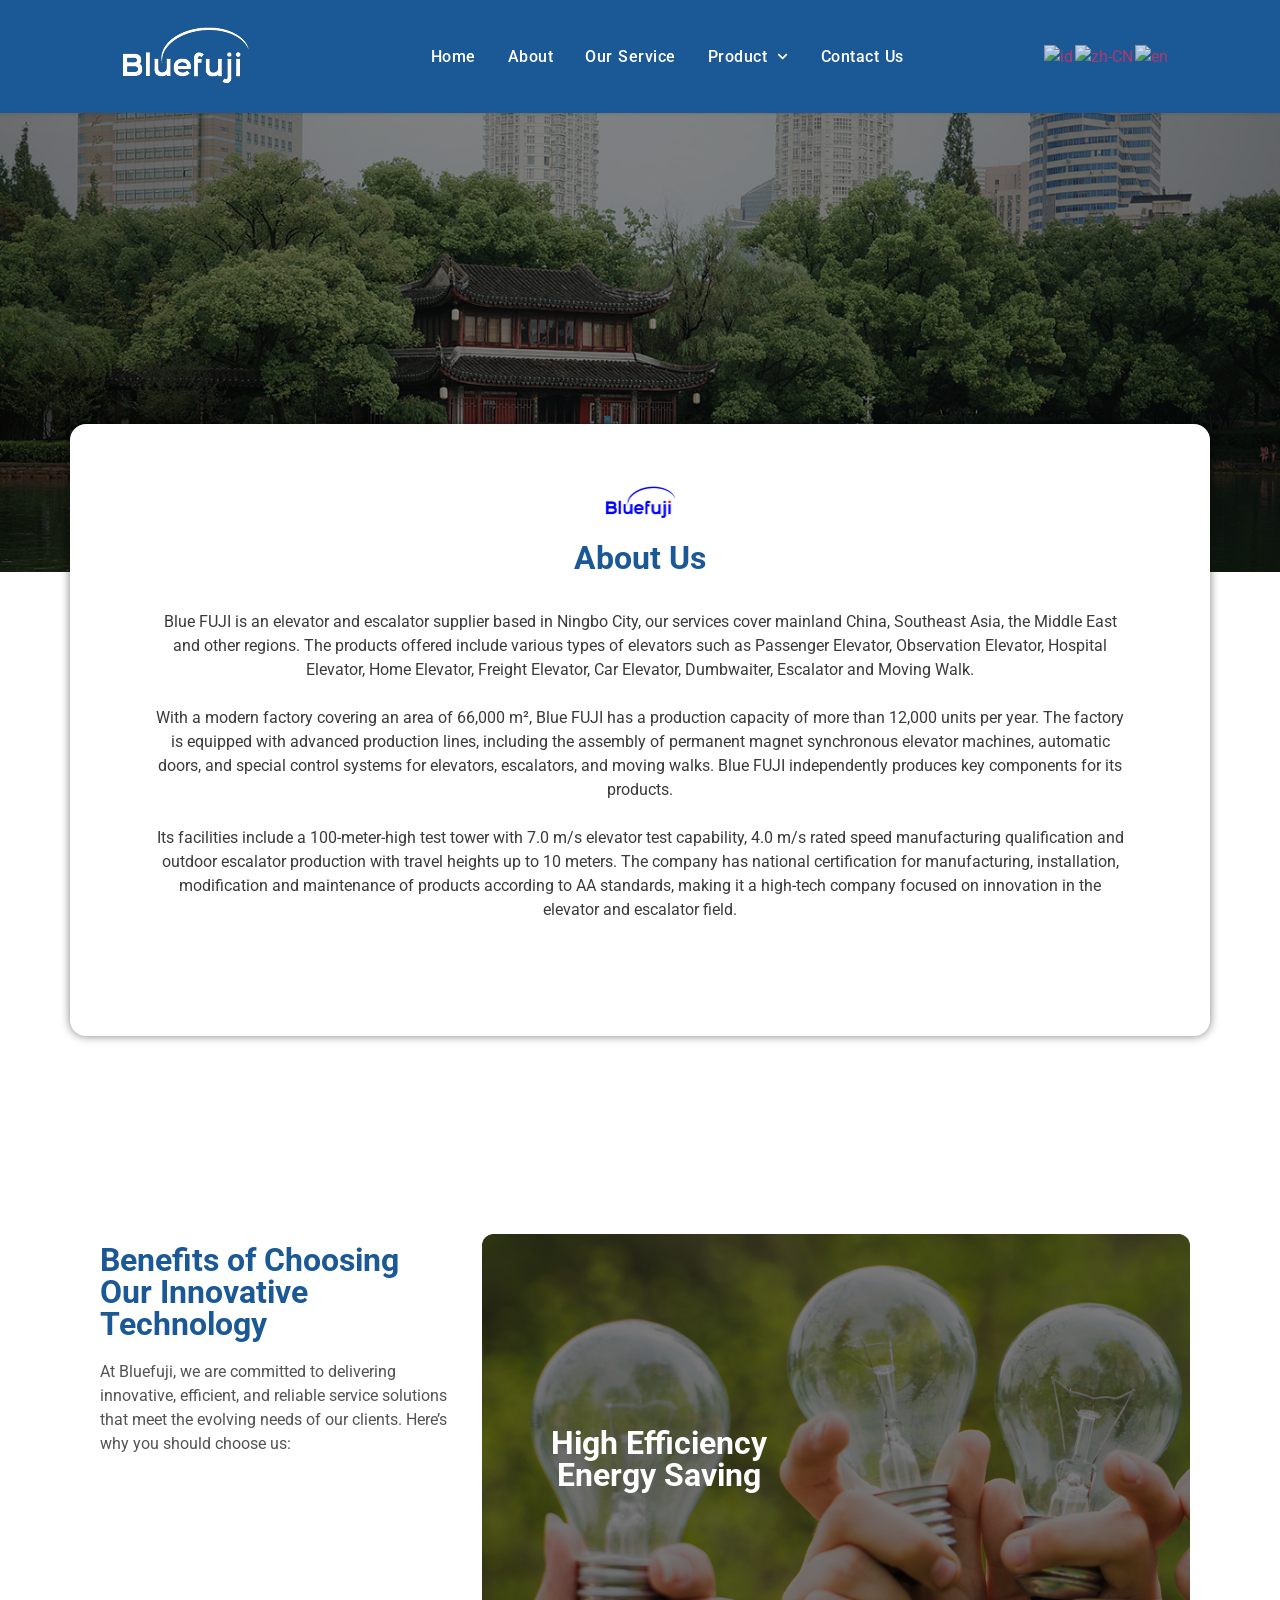
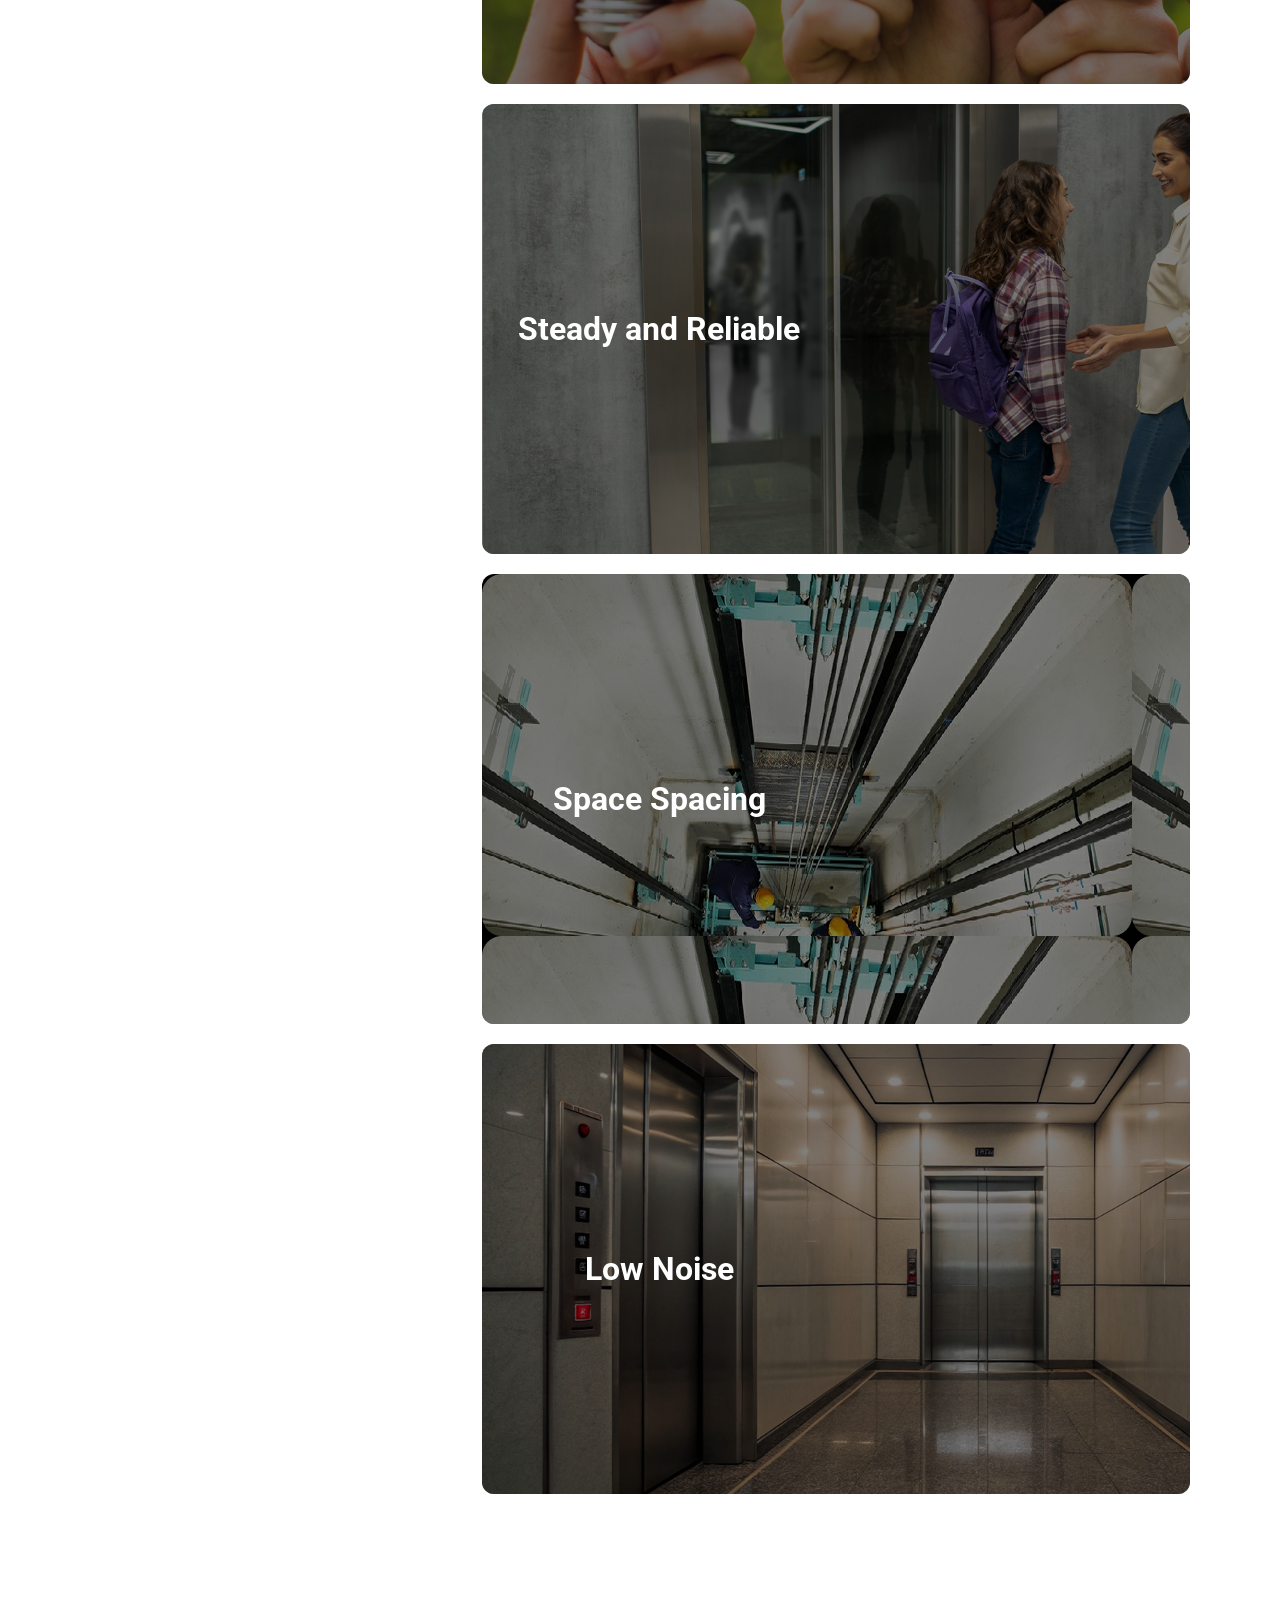
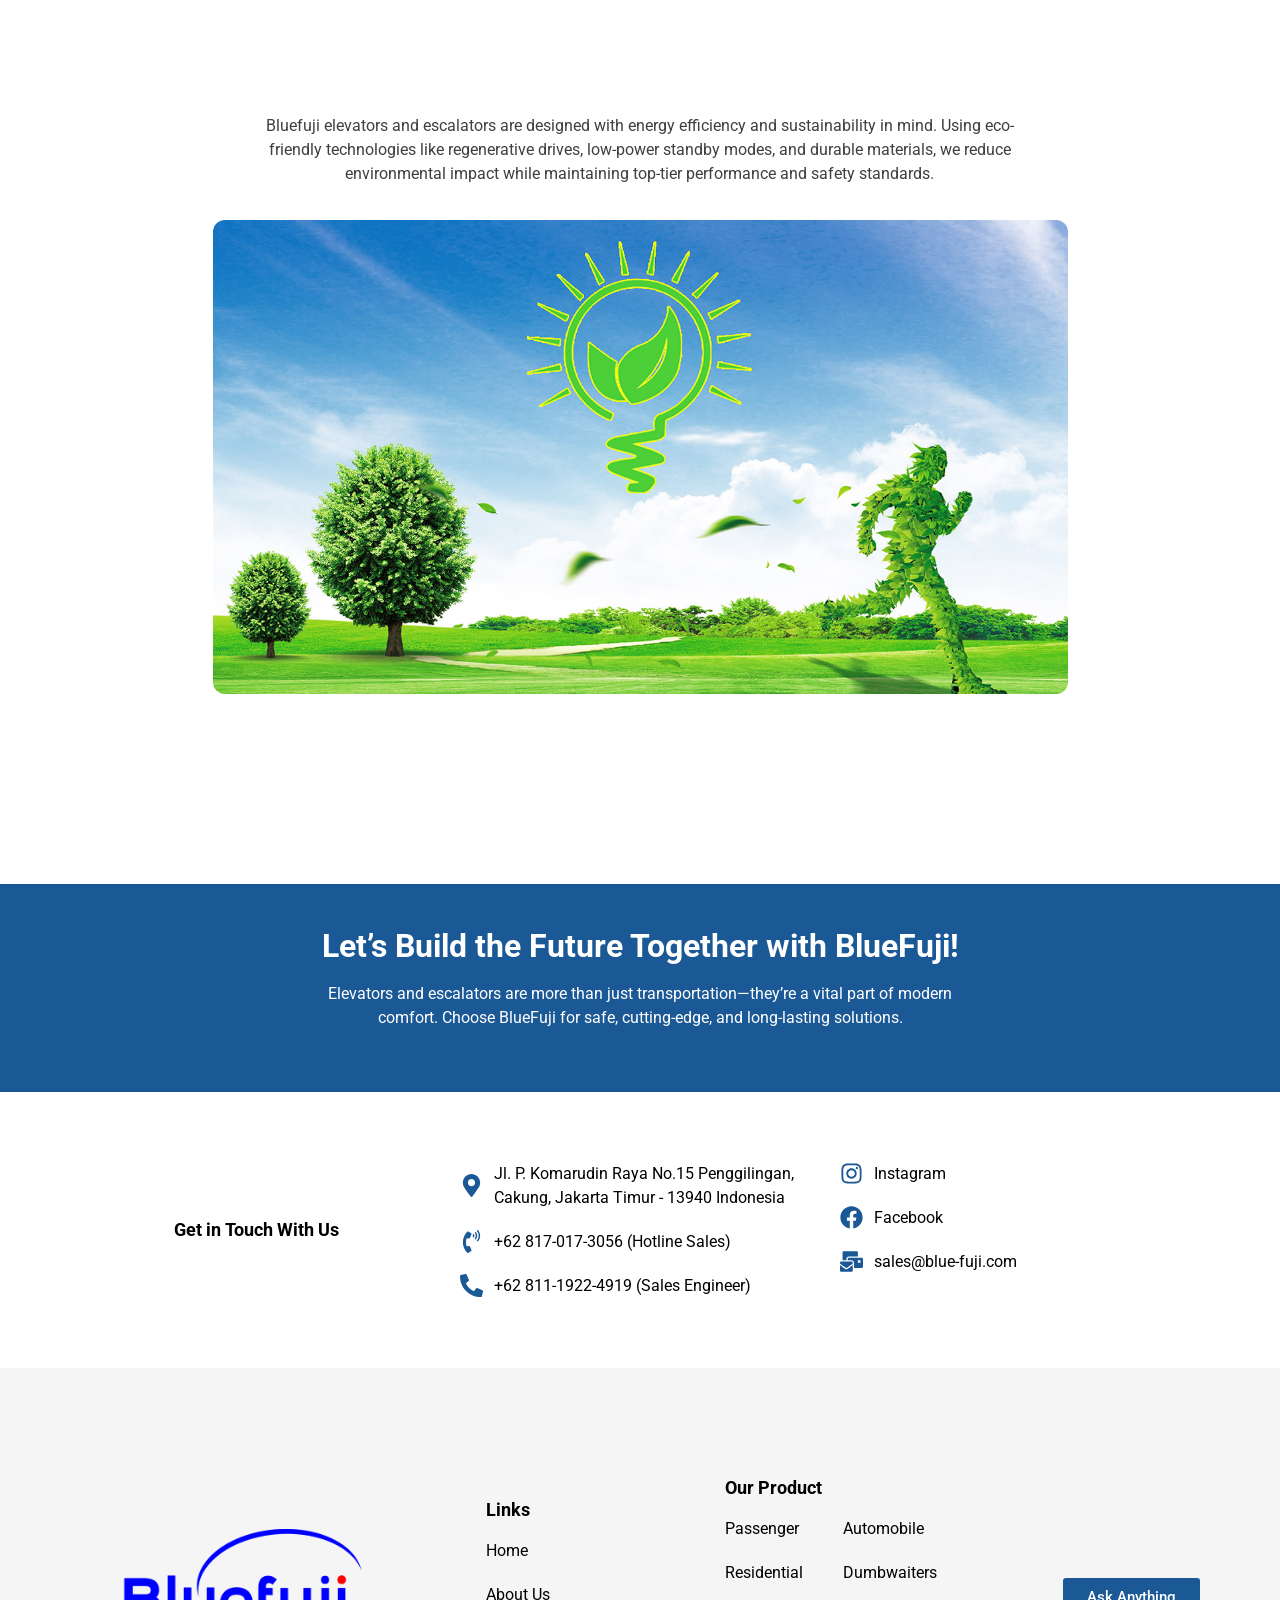
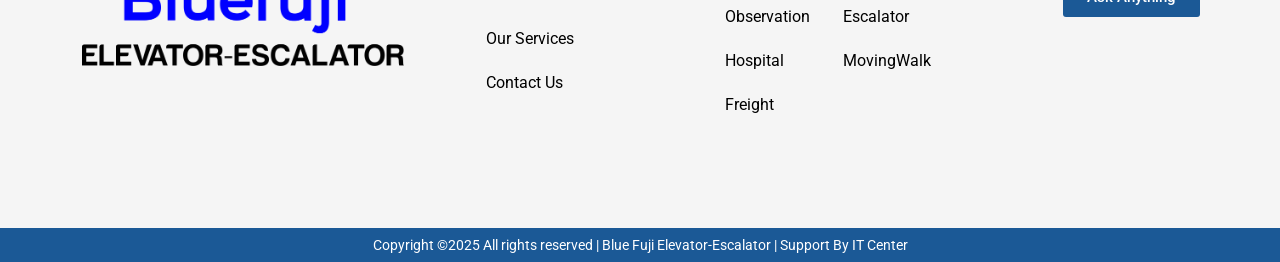
==== commit 713d60a4: "rev" ====
--- a/about/index.html
+++ b/about/index.html
@@ -42,7 +42,7 @@
 <link rel="stylesheet" id="widget-heading-css" href="https://rararap22.github.io/bluefujinew/wp-content/plugins/elementor/assets/css/widget-heading.min.css?ver=3.30.3" media="all">
 <link rel="stylesheet" id="e-sticky-css" href="https://rararap22.github.io/bluefujinew/wp-content/plugins/pro-elements/assets/css/modules/sticky.min.css?ver=3.30.0" media="all">
 <link rel="stylesheet" id="elementor-post-400-css" href="https://rararap22.github.io/bluefujinew/wp-content/uploads/elementor/css/post-400.css?ver=1754621875" media="all">
-<link rel="stylesheet" id="elementor-post-13-css" href="https://rararap22.github.io/bluefujinew/wp-content/uploads/elementor/css/post-13.css?ver=1754620391" media="all">
+<link rel="stylesheet" id="elementor-post-13-css" href="https://rararap22.github.io/bluefujinew/wp-content/uploads/elementor/css/post-13.css?ver=1754882741" media="all">
 <link rel="stylesheet" id="elementor-post-57-css" href="https://rararap22.github.io/bluefujinew/wp-content/uploads/elementor/css/post-57.css?ver=1754621875" media="all">
 <link rel="stylesheet" id="hello-elementor-css" href="https://rararap22.github.io/bluefujinew/wp-content/themes/hello-elementor/assets/css/reset.css?ver=3.4.4" media="all">
 <link rel="stylesheet" id="hello-elementor-theme-style-css" href="https://rararap22.github.io/bluefujinew/wp-content/themes/hello-elementor/assets/css/theme.css?ver=3.4.4" media="all">
@@ -347,7 +347,7 @@
 		</div>
 				<div class="elementor-column elementor-col-33 elementor-top-column elementor-element elementor-element-44013901" data-id="44013901" data-element_type="column">
 			<div class="elementor-widget-wrap elementor-element-populated">
-						<div class="elementor-element elementor-element-5f88d41e elementor-nav-menu__align-center elementor-nav-menu--dropdown-tablet elementor-nav-menu__text-align-aside elementor-nav-menu--toggle elementor-nav-menu--burger elementor-widget elementor-widget-nav-menu" data-id="5f88d41e" data-element_type="widget" data-settings="{&quot;submenu_icon&quot;:{&quot;value&quot;:&quot;&lt;i class=\&quot;\&quot;&gt;&lt;\/i&gt;&quot;,&quot;library&quot;:&quot;&quot;},&quot;layout&quot;:&quot;horizontal&quot;,&quot;toggle&quot;:&quot;burger&quot;}" data-widget_type="nav-menu.default">
+						<div class="elementor-element elementor-element-5f88d41e elementor-nav-menu__align-center elementor-nav-menu--dropdown-tablet elementor-nav-menu__text-align-aside elementor-nav-menu--toggle elementor-nav-menu--burger elementor-widget elementor-widget-nav-menu" data-id="5f88d41e" data-element_type="widget" data-settings="{&quot;submenu_icon&quot;:{&quot;value&quot;:&quot;&lt;svg class=\&quot;fa-svg-chevron-down e-font-icon-svg e-fas-chevron-down\&quot; viewBox=\&quot;0 0 448 512\&quot; xmlns=\&quot;http:\/\/www.w3.org\/2000\/svg\&quot;&gt;&lt;path d=\&quot;M207.029 381.476L12.686 187.132c-9.373-9.373-9.373-24.569 0-33.941l22.667-22.667c9.357-9.357 24.522-9.375 33.901-.04L224 284.505l154.745-154.021c9.379-9.335 24.544-9.317 33.901.04l22.667 22.667c9.373 9.373 9.373 24.569 0 33.941L240.971 381.476c-9.373 9.372-24.569 9.372-33.942 0z\&quot;&gt;&lt;\/path&gt;&lt;\/svg&gt;&quot;,&quot;library&quot;:&quot;fa-solid&quot;},&quot;layout&quot;:&quot;horizontal&quot;,&quot;toggle&quot;:&quot;burger&quot;}" data-widget_type="nav-menu.default">
 								<nav aria-label="Menu" class="elementor-nav-menu--main elementor-nav-menu__container elementor-nav-menu--layout-horizontal e--pointer-none">
 				<ul id="menu-1-5f88d41e" class="elementor-nav-menu"><li class="menu-item menu-item-type-custom menu-item-object-custom menu-item-home menu-item-30"><a href="https://rararap22.github.io/bluefujinew/" class="elementor-item">Home</a></li>
 <li class="menu-item menu-item-type-custom menu-item-object-custom menu-item-31"><a href="https://rararap22.github.io/bluefujinew/about" class="elementor-item">About</a></li>
@@ -356,7 +356,7 @@
 <ul class="sub-menu elementor-nav-menu--dropdown">
 	<li class="menu-item menu-item-type-custom menu-item-object-custom menu-item-34"><a href="https://rararap22.github.io/bluefujinew/passenger" class="elementor-sub-item">Passenger</a></li>
 	<li class="menu-item menu-item-type-custom menu-item-object-custom menu-item-584"><a href="https://rararap22.github.io/bluefujinew/observation" class="elementor-sub-item">Observation</a></li>
-	<li class="menu-item menu-item-type-custom menu-item-object-custom menu-item-585"><a href="https://rararap22.github.io/bluefujinew/homeresidential" class="elementor-sub-item">Home/Residential</a></li>
+	<li class="menu-item menu-item-type-custom menu-item-object-custom menu-item-585"><a href="https://rararap22.github.io/bluefujinew/residential" class="elementor-sub-item">Home/Residential</a></li>
 	<li class="menu-item menu-item-type-custom menu-item-object-custom menu-item-586"><a href="https://rararap22.github.io/bluefujinew/hospital" class="elementor-sub-item">Hospital</a></li>
 	<li class="menu-item menu-item-type-custom menu-item-object-custom menu-item-587"><a href="https://rararap22.github.io/bluefujinew/dumbwaiter" class="elementor-sub-item">Dumbwaiter</a></li>
 	<li class="menu-item menu-item-type-custom menu-item-object-custom menu-item-589"><a href="https://rararap22.github.io/bluefujinew/freight" class="elementor-sub-item">Freight</a></li>
@@ -377,7 +377,7 @@
 <ul class="sub-menu elementor-nav-menu--dropdown">
 	<li class="menu-item menu-item-type-custom menu-item-object-custom menu-item-34"><a href="https://rararap22.github.io/bluefujinew/passenger" class="elementor-sub-item" tabindex="-1">Passenger</a></li>
 	<li class="menu-item menu-item-type-custom menu-item-object-custom menu-item-584"><a href="https://rararap22.github.io/bluefujinew/observation" class="elementor-sub-item" tabindex="-1">Observation</a></li>
-	<li class="menu-item menu-item-type-custom menu-item-object-custom menu-item-585"><a href="https://rararap22.github.io/bluefujinew/homeresidential" class="elementor-sub-item" tabindex="-1">Home/Residential</a></li>
+	<li class="menu-item menu-item-type-custom menu-item-object-custom menu-item-585"><a href="https://rararap22.github.io/bluefujinew/residential" class="elementor-sub-item" tabindex="-1">Home/Residential</a></li>
 	<li class="menu-item menu-item-type-custom menu-item-object-custom menu-item-586"><a href="https://rararap22.github.io/bluefujinew/hospital" class="elementor-sub-item" tabindex="-1">Hospital</a></li>
 	<li class="menu-item menu-item-type-custom menu-item-object-custom menu-item-587"><a href="https://rararap22.github.io/bluefujinew/dumbwaiter" class="elementor-sub-item" tabindex="-1">Dumbwaiter</a></li>
 	<li class="menu-item menu-item-type-custom menu-item-object-custom menu-item-589"><a href="https://rararap22.github.io/bluefujinew/freight" class="elementor-sub-item" tabindex="-1">Freight</a></li>
@@ -394,7 +394,7 @@
 				<div class="elementor-column elementor-col-33 elementor-top-column elementor-element elementor-element-1e9b6980" data-id="1e9b6980" data-element_type="column">
 			<div class="elementor-widget-wrap elementor-element-populated">
 						<div class="elementor-element elementor-element-b8029c6 elementor-widget__width-initial elementor-widget elementor-widget-html" data-id="b8029c6" data-element_type="widget" data-widget_type="html.default">
-					<div class="gtranslate_wrapper" id="gt-wrapper-18808733"></div>				</div>
+					<div class="gtranslate_wrapper" id="gt-wrapper-88235718"></div>				</div>
 					</div>
 		</div>
 					</div>
@@ -733,7 +733,7 @@
 <script src="https://rararap22.github.io/bluefujinew/wp-content/plugins/elementor/assets/js/frontend-modules.min.js?ver=3.30.3" id="elementor-frontend-modules-js"></script>
 <script src="https://rararap22.github.io/bluefujinew/wp-includes/js/jquery/ui/core.min.js?ver=1.13.3" id="jquery-ui-core-js"></script>
 <script id="elementor-frontend-js-before">
-var elementorFrontendConfig = {"environmentMode":{"edit":false,"wpPreview":false,"isScriptDebug":false},"i18n":{"shareOnFacebook":"Share on Facebook","shareOnTwitter":"Share on Twitter","pinIt":"Pin it","download":"Download","downloadImage":"Download image","fullscreen":"Fullscreen","zoom":"Zoom","share":"Share","playVideo":"Play Video","previous":"Previous","next":"Next","close":"Close","a11yCarouselPrevSlideMessage":"Previous slide","a11yCarouselNextSlideMessage":"Next slide","a11yCarouselFirstSlideMessage":"This is the first slide","a11yCarouselLastSlideMessage":"This is the last slide","a11yCarouselPaginationBulletMessage":"Go to slide"},"is_rtl":false,"breakpoints":{"xs":0,"sm":480,"md":768,"lg":1025,"xl":1440,"xxl":1600},"responsive":{"breakpoints":{"mobile":{"label":"Mobile Portrait","value":767,"default_value":767,"direction":"max","is_enabled":true},"mobile_extra":{"label":"Mobile Landscape","value":880,"default_value":880,"direction":"max","is_enabled":false},"tablet":{"label":"Tablet Portrait","value":1024,"default_value":1024,"direction":"max","is_enabled":true},"tablet_extra":{"label":"Tablet Landscape","value":1200,"default_value":1200,"direction":"max","is_enabled":false},"laptop":{"label":"Laptop","value":1366,"default_value":1366,"direction":"max","is_enabled":false},"widescreen":{"label":"Widescreen","value":2400,"default_value":2400,"direction":"min","is_enabled":false}},"hasCustomBreakpoints":false},"version":"3.30.3","is_static":false,"experimentalFeatures":{"e_font_icon_svg":true,"additional_custom_breakpoints":true,"container":true,"e_optimized_markup":true,"theme_builder_v2":true,"hello-theme-header-footer":true,"nested-elements":true,"e_element_cache":true,"home_screen":true,"global_classes_should_enforce_capabilities":true,"cloud-library":true,"e_opt_in_v4_page":true,"mega-menu":true},"urls":{"assets":"https:\/\/rararap22.github.io\/bluefujinew\/wp-content\/plugins\/elementor\/assets\/","ajaxurl":"https:\/\/rararap22.github.io\/bluefujinew\/wp-admin\/admin-ajax.php","uploadUrl":"https:\/\/rararap22.github.io\/bluefujinew\/wp-content\/uploads"},"nonces":{"floatingButtonsClickTracking":"7b693ddea8"},"swiperClass":"swiper","settings":{"page":[],"editorPreferences":[]},"kit":{"active_breakpoints":["viewport_mobile","viewport_tablet"],"global_image_lightbox":"yes","lightbox_enable_counter":"yes","lightbox_enable_fullscreen":"yes","lightbox_enable_zoom":"yes","lightbox_enable_share":"yes","lightbox_title_src":"title","lightbox_description_src":"description","hello_header_logo_type":"title","hello_header_menu_layout":"horizontal","hello_footer_logo_type":"logo"},"post":{"id":400,"title":"about%20%E2%80%93%20BlueFuji%20Elevator%20%26%20Escalator","excerpt":"","featuredImage":false}};
+var elementorFrontendConfig = {"environmentMode":{"edit":false,"wpPreview":false,"isScriptDebug":false},"i18n":{"shareOnFacebook":"Share on Facebook","shareOnTwitter":"Share on Twitter","pinIt":"Pin it","download":"Download","downloadImage":"Download image","fullscreen":"Fullscreen","zoom":"Zoom","share":"Share","playVideo":"Play Video","previous":"Previous","next":"Next","close":"Close","a11yCarouselPrevSlideMessage":"Previous slide","a11yCarouselNextSlideMessage":"Next slide","a11yCarouselFirstSlideMessage":"This is the first slide","a11yCarouselLastSlideMessage":"This is the last slide","a11yCarouselPaginationBulletMessage":"Go to slide"},"is_rtl":false,"breakpoints":{"xs":0,"sm":480,"md":768,"lg":1025,"xl":1440,"xxl":1600},"responsive":{"breakpoints":{"mobile":{"label":"Mobile Portrait","value":767,"default_value":767,"direction":"max","is_enabled":true},"mobile_extra":{"label":"Mobile Landscape","value":880,"default_value":880,"direction":"max","is_enabled":false},"tablet":{"label":"Tablet Portrait","value":1024,"default_value":1024,"direction":"max","is_enabled":true},"tablet_extra":{"label":"Tablet Landscape","value":1200,"default_value":1200,"direction":"max","is_enabled":false},"laptop":{"label":"Laptop","value":1366,"default_value":1366,"direction":"max","is_enabled":false},"widescreen":{"label":"Widescreen","value":2400,"default_value":2400,"direction":"min","is_enabled":false}},"hasCustomBreakpoints":false},"version":"3.30.3","is_static":false,"experimentalFeatures":{"e_font_icon_svg":true,"additional_custom_breakpoints":true,"container":true,"e_optimized_markup":true,"theme_builder_v2":true,"hello-theme-header-footer":true,"nested-elements":true,"e_element_cache":true,"home_screen":true,"global_classes_should_enforce_capabilities":true,"cloud-library":true,"e_opt_in_v4_page":true,"mega-menu":true},"urls":{"assets":"https:\/\/rararap22.github.io\/bluefujinew\/wp-content\/plugins\/elementor\/assets\/","ajaxurl":"https:\/\/rararap22.github.io\/bluefujinew\/wp-admin\/admin-ajax.php","uploadUrl":"https:\/\/rararap22.github.io\/bluefujinew\/wp-content\/uploads"},"nonces":{"floatingButtonsClickTracking":"450a33c5dc"},"swiperClass":"swiper","settings":{"page":[],"editorPreferences":[]},"kit":{"active_breakpoints":["viewport_mobile","viewport_tablet"],"global_image_lightbox":"yes","lightbox_enable_counter":"yes","lightbox_enable_fullscreen":"yes","lightbox_enable_zoom":"yes","lightbox_enable_share":"yes","lightbox_title_src":"title","lightbox_description_src":"description","hello_header_logo_type":"title","hello_header_menu_layout":"horizontal","hello_footer_logo_type":"logo"},"post":{"id":400,"title":"about%20%E2%80%93%20BlueFuji%20Elevator%20%26%20Escalator","excerpt":"","featuredImage":false}};
 </script>
 <script src="https://rararap22.github.io/bluefujinew/wp-content/plugins/elementor/assets/js/frontend.min.js?ver=3.30.3" id="elementor-frontend-js"></script>
 <script src="https://rararap22.github.io/bluefujinew/wp-content/plugins/pro-elements/assets/lib/sticky/jquery.sticky.min.js?ver=3.30.0" id="e-sticky-js"></script>
@@ -742,25 +742,25 @@
 <script src="https://rararap22.github.io/bluefujinew/wp-content/plugins/royal-elementor-addons/assets/js/lib/parallax/parallax.min.js?ver=1.0" id="wpr-parallax-hover-js"></script>
 <script src="https://rararap22.github.io/bluefujinew/wp-content/themes/hello-elementor/assets/js/hello-frontend.js?ver=3.4.4" id="hello-theme-frontend-js"></script>
 <script id="eael-general-js-extra">
-var localize = {"ajaxurl":"https:\/\/rararap22.github.io\/bluefujinew\/wp-admin\/admin-ajax.php","nonce":"92e480f9c0","i18n":{"added":"Added ","compare":"Compare","loading":"Loading..."},"eael_translate_text":{"required_text":"is a required field","invalid_text":"Invalid","billing_text":"Billing","shipping_text":"Shipping","fg_mfp_counter_text":"of"},"page_permalink":"https:\/\/rararap22.github.io\/bluefujinew\/about\/","cart_redirectition":"","cart_page_url":"","el_breakpoints":{"mobile":{"label":"Mobile Portrait","value":767,"default_value":767,"direction":"max","is_enabled":true},"mobile_extra":{"label":"Mobile Landscape","value":880,"default_value":880,"direction":"max","is_enabled":false},"tablet":{"label":"Tablet Portrait","value":1024,"default_value":1024,"direction":"max","is_enabled":true},"tablet_extra":{"label":"Tablet Landscape","value":1200,"default_value":1200,"direction":"max","is_enabled":false},"laptop":{"label":"Laptop","value":1366,"default_value":1366,"direction":"max","is_enabled":false},"widescreen":{"label":"Widescreen","value":2400,"default_value":2400,"direction":"min","is_enabled":false}}};
+var localize = {"ajaxurl":"https:\/\/rararap22.github.io\/bluefujinew\/wp-admin\/admin-ajax.php","nonce":"8da067b801","i18n":{"added":"Added ","compare":"Compare","loading":"Loading..."},"eael_translate_text":{"required_text":"is a required field","invalid_text":"Invalid","billing_text":"Billing","shipping_text":"Shipping","fg_mfp_counter_text":"of"},"page_permalink":"https:\/\/rararap22.github.io\/bluefujinew\/about\/","cart_redirectition":"","cart_page_url":"","el_breakpoints":{"mobile":{"label":"Mobile Portrait","value":767,"default_value":767,"direction":"max","is_enabled":true},"mobile_extra":{"label":"Mobile Landscape","value":880,"default_value":880,"direction":"max","is_enabled":false},"tablet":{"label":"Tablet Portrait","value":1024,"default_value":1024,"direction":"max","is_enabled":true},"tablet_extra":{"label":"Tablet Landscape","value":1200,"default_value":1200,"direction":"max","is_enabled":false},"laptop":{"label":"Laptop","value":1366,"default_value":1366,"direction":"max","is_enabled":false},"widescreen":{"label":"Widescreen","value":2400,"default_value":2400,"direction":"min","is_enabled":false}}};
 </script>
 <script src="https://rararap22.github.io/bluefujinew/wp-content/plugins/essential-addons-for-elementor-lite/assets/front-end/js/view/general.min.js?ver=6.2.1" id="eael-general-js"></script>
 <script src="https://rararap22.github.io/bluefujinew/wp-content/plugins/pro-elements/assets/lib/smartmenus/jquery.smartmenus.min.js?ver=1.2.1" id="smartmenus-js"></script>
-<script id="gt_widget_script_18808733-js-before">
-window.gtranslateSettings = /* document.write */ window.gtranslateSettings || {};window.gtranslateSettings['18808733'] = {"default_language":"en","languages":["id","zh-CN","en"],"url_structure":"none","flag_style":"2d","flag_size":32,"wrapper_selector":"#gt-wrapper-18808733","alt_flags":[],"horizontal_position":"inline","flags_location":"\/bluefujinew\/wp-content\/plugins\/gtranslate\/flags\/"};
-</script><script src="https://rararap22.github.io/bluefujinew/wp-content/plugins/gtranslate/js/flags.js?ver=6.8.2" data-no-optimize="1" data-no-minify="1" data-gt-orig-url="/bluefujinew/about/" data-gt-orig-domain="localhost" data-gt-widget-id="18808733" defer></script><script src="https://rararap22.github.io/bluefujinew/wp-content/plugins/pro-elements/assets/js/webpack-pro.runtime.min.js?ver=3.30.0" id="elementor-pro-webpack-runtime-js"></script>
+<script id="gt_widget_script_88235718-js-before">
+window.gtranslateSettings = /* document.write */ window.gtranslateSettings || {};window.gtranslateSettings['88235718'] = {"default_language":"en","languages":["id","zh-CN","en"],"url_structure":"none","flag_style":"2d","flag_size":32,"wrapper_selector":"#gt-wrapper-88235718","alt_flags":[],"horizontal_position":"inline","flags_location":"\/bluefujinew\/wp-content\/plugins\/gtranslate\/flags\/"};
+</script><script src="https://rararap22.github.io/bluefujinew/wp-content/plugins/gtranslate/js/flags.js?ver=6.8.2" data-no-optimize="1" data-no-minify="1" data-gt-orig-url="/bluefujinew/about/" data-gt-orig-domain="localhost" data-gt-widget-id="88235718" defer></script><script src="https://rararap22.github.io/bluefujinew/wp-content/plugins/pro-elements/assets/js/webpack-pro.runtime.min.js?ver=3.30.0" id="elementor-pro-webpack-runtime-js"></script>
 <script src="https://rararap22.github.io/bluefujinew/wp-includes/js/dist/hooks.min.js?ver=4d63a3d491d11ffd8ac6" id="wp-hooks-js"></script>
 <script src="https://rararap22.github.io/bluefujinew/wp-includes/js/dist/i18n.min.js?ver=5e580eb46a90c2b997e6" id="wp-i18n-js"></script>
 <script id="wp-i18n-js-after">
 wp.i18n.setLocaleData( { 'text direction\u0004ltr': [ 'ltr' ] } );
 </script>
 <script id="elementor-pro-frontend-js-before">
-var ElementorProFrontendConfig = {"ajaxurl":"https:\/\/rararap22.github.io\/bluefujinew\/wp-admin\/admin-ajax.php","nonce":"5f5a593632","urls":{"assets":"https:\/\/rararap22.github.io\/bluefujinew\/wp-content\/plugins\/pro-elements\/assets\/","rest":"https:\/\/rararap22.github.io\/bluefujinew\/wp-json\/"},"settings":{"lazy_load_background_images":true},"popup":{"hasPopUps":false},"shareButtonsNetworks":{"facebook":{"title":"Facebook","has_counter":true},"twitter":{"title":"Twitter"},"linkedin":{"title":"LinkedIn","has_counter":true},"pinterest":{"title":"Pinterest","has_counter":true},"reddit":{"title":"Reddit","has_counter":true},"vk":{"title":"VK","has_counter":true},"odnoklassniki":{"title":"OK","has_counter":true},"tumblr":{"title":"Tumblr"},"digg":{"title":"Digg"},"skype":{"title":"Skype"},"stumbleupon":{"title":"StumbleUpon","has_counter":true},"mix":{"title":"Mix"},"telegram":{"title":"Telegram"},"pocket":{"title":"Pocket","has_counter":true},"xing":{"title":"XING","has_counter":true},"whatsapp":{"title":"WhatsApp"},"email":{"title":"Email"},"print":{"title":"Print"},"x-twitter":{"title":"X"},"threads":{"title":"Threads"}},"facebook_sdk":{"lang":"en_US","app_id":""},"lottie":{"defaultAnimationUrl":"https:\/\/rararap22.github.io\/bluefujinew\/wp-content\/plugins\/pro-elements\/modules\/lottie\/assets\/animations\/default.json"}};
+var ElementorProFrontendConfig = {"ajaxurl":"https:\/\/rararap22.github.io\/bluefujinew\/wp-admin\/admin-ajax.php","nonce":"fa2e9eef1f","urls":{"assets":"https:\/\/rararap22.github.io\/bluefujinew\/wp-content\/plugins\/pro-elements\/assets\/","rest":"https:\/\/rararap22.github.io\/bluefujinew\/wp-json\/"},"settings":{"lazy_load_background_images":true},"popup":{"hasPopUps":false},"shareButtonsNetworks":{"facebook":{"title":"Facebook","has_counter":true},"twitter":{"title":"Twitter"},"linkedin":{"title":"LinkedIn","has_counter":true},"pinterest":{"title":"Pinterest","has_counter":true},"reddit":{"title":"Reddit","has_counter":true},"vk":{"title":"VK","has_counter":true},"odnoklassniki":{"title":"OK","has_counter":true},"tumblr":{"title":"Tumblr"},"digg":{"title":"Digg"},"skype":{"title":"Skype"},"stumbleupon":{"title":"StumbleUpon","has_counter":true},"mix":{"title":"Mix"},"telegram":{"title":"Telegram"},"pocket":{"title":"Pocket","has_counter":true},"xing":{"title":"XING","has_counter":true},"whatsapp":{"title":"WhatsApp"},"email":{"title":"Email"},"print":{"title":"Print"},"x-twitter":{"title":"X"},"threads":{"title":"Threads"}},"facebook_sdk":{"lang":"en_US","app_id":""},"lottie":{"defaultAnimationUrl":"https:\/\/rararap22.github.io\/bluefujinew\/wp-content\/plugins\/pro-elements\/modules\/lottie\/assets\/animations\/default.json"}};
 </script>
 <script src="https://rararap22.github.io/bluefujinew/wp-content/plugins/pro-elements/assets/js/frontend.min.js?ver=3.30.0" id="elementor-pro-frontend-js"></script>
 <script src="https://rararap22.github.io/bluefujinew/wp-content/plugins/pro-elements/assets/js/elements-handlers.min.js?ver=3.30.0" id="pro-elements-handlers-js"></script>
 <script id="wpr-addons-js-js-extra">
-var WprConfig = {"ajaxurl":"https:\/\/rararap22.github.io\/bluefujinew\/wp-admin\/admin-ajax.php","resturl":"https:\/\/rararap22.github.io\/bluefujinew\/wp-json\/wpraddons\/v1","nonce":"3cf56e3f57","addedToCartText":"was added to cart","viewCart":"View Cart","comparePageID":"","comparePageURL":"https:\/\/rararap22.github.io\/bluefujinew\/about\/","wishlistPageID":"","wishlistPageURL":"https:\/\/rararap22.github.io\/bluefujinew\/about\/","chooseQuantityText":"Please select the required number of items.","site_key":"","is_admin":"","input_empty":"Please fill out this field","select_empty":"Nothing selected","file_empty":"Please upload a file","recaptcha_error":"Recaptcha Error","woo_shop_ppp":"9","woo_shop_cat_ppp":"9","woo_shop_tag_ppp":"9","is_product_category":"","is_product_tag":""};
+var WprConfig = {"ajaxurl":"https:\/\/rararap22.github.io\/bluefujinew\/wp-admin\/admin-ajax.php","resturl":"https:\/\/rararap22.github.io\/bluefujinew\/wp-json\/wpraddons\/v1","nonce":"b3a08a97b6","addedToCartText":"was added to cart","viewCart":"View Cart","comparePageID":"","comparePageURL":"https:\/\/rararap22.github.io\/bluefujinew\/about\/","wishlistPageID":"","wishlistPageURL":"https:\/\/rararap22.github.io\/bluefujinew\/about\/","chooseQuantityText":"Please select the required number of items.","site_key":"","is_admin":"","input_empty":"Please fill out this field","select_empty":"Nothing selected","file_empty":"Please upload a file","recaptcha_error":"Recaptcha Error","woo_shop_ppp":"9","woo_shop_cat_ppp":"9","woo_shop_tag_ppp":"9","is_product_category":"","is_product_tag":""};
 </script>
 <script data-cfasync="false" src="https://rararap22.github.io/bluefujinew/wp-content/plugins/royal-elementor-addons/assets/js/frontend.min.js?ver=1.7.1028" id="wpr-addons-js-js"></script>
 <script src="https://rararap22.github.io/bluefujinew/wp-content/plugins/royal-elementor-addons/assets/js/modal-popups.min.js?ver=1.7.1028" id="wpr-modal-popups-js-js"></script>
